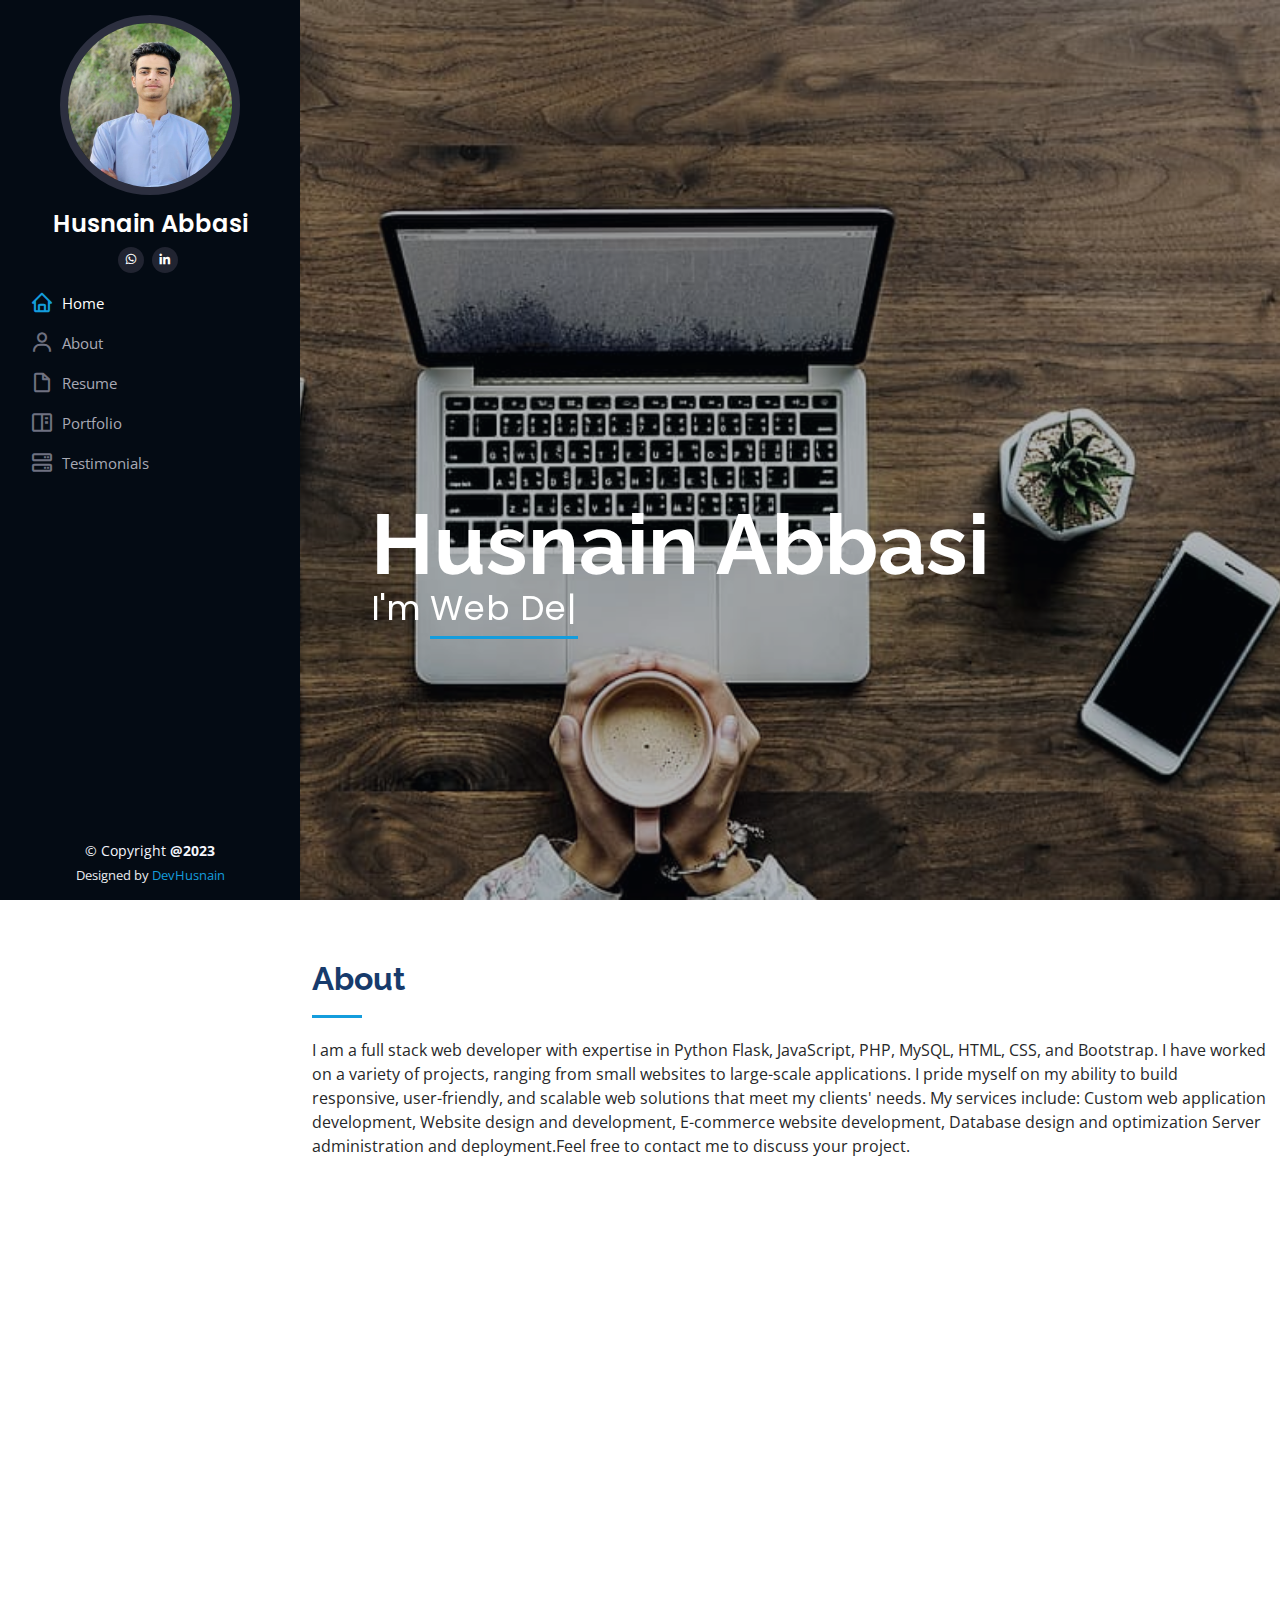
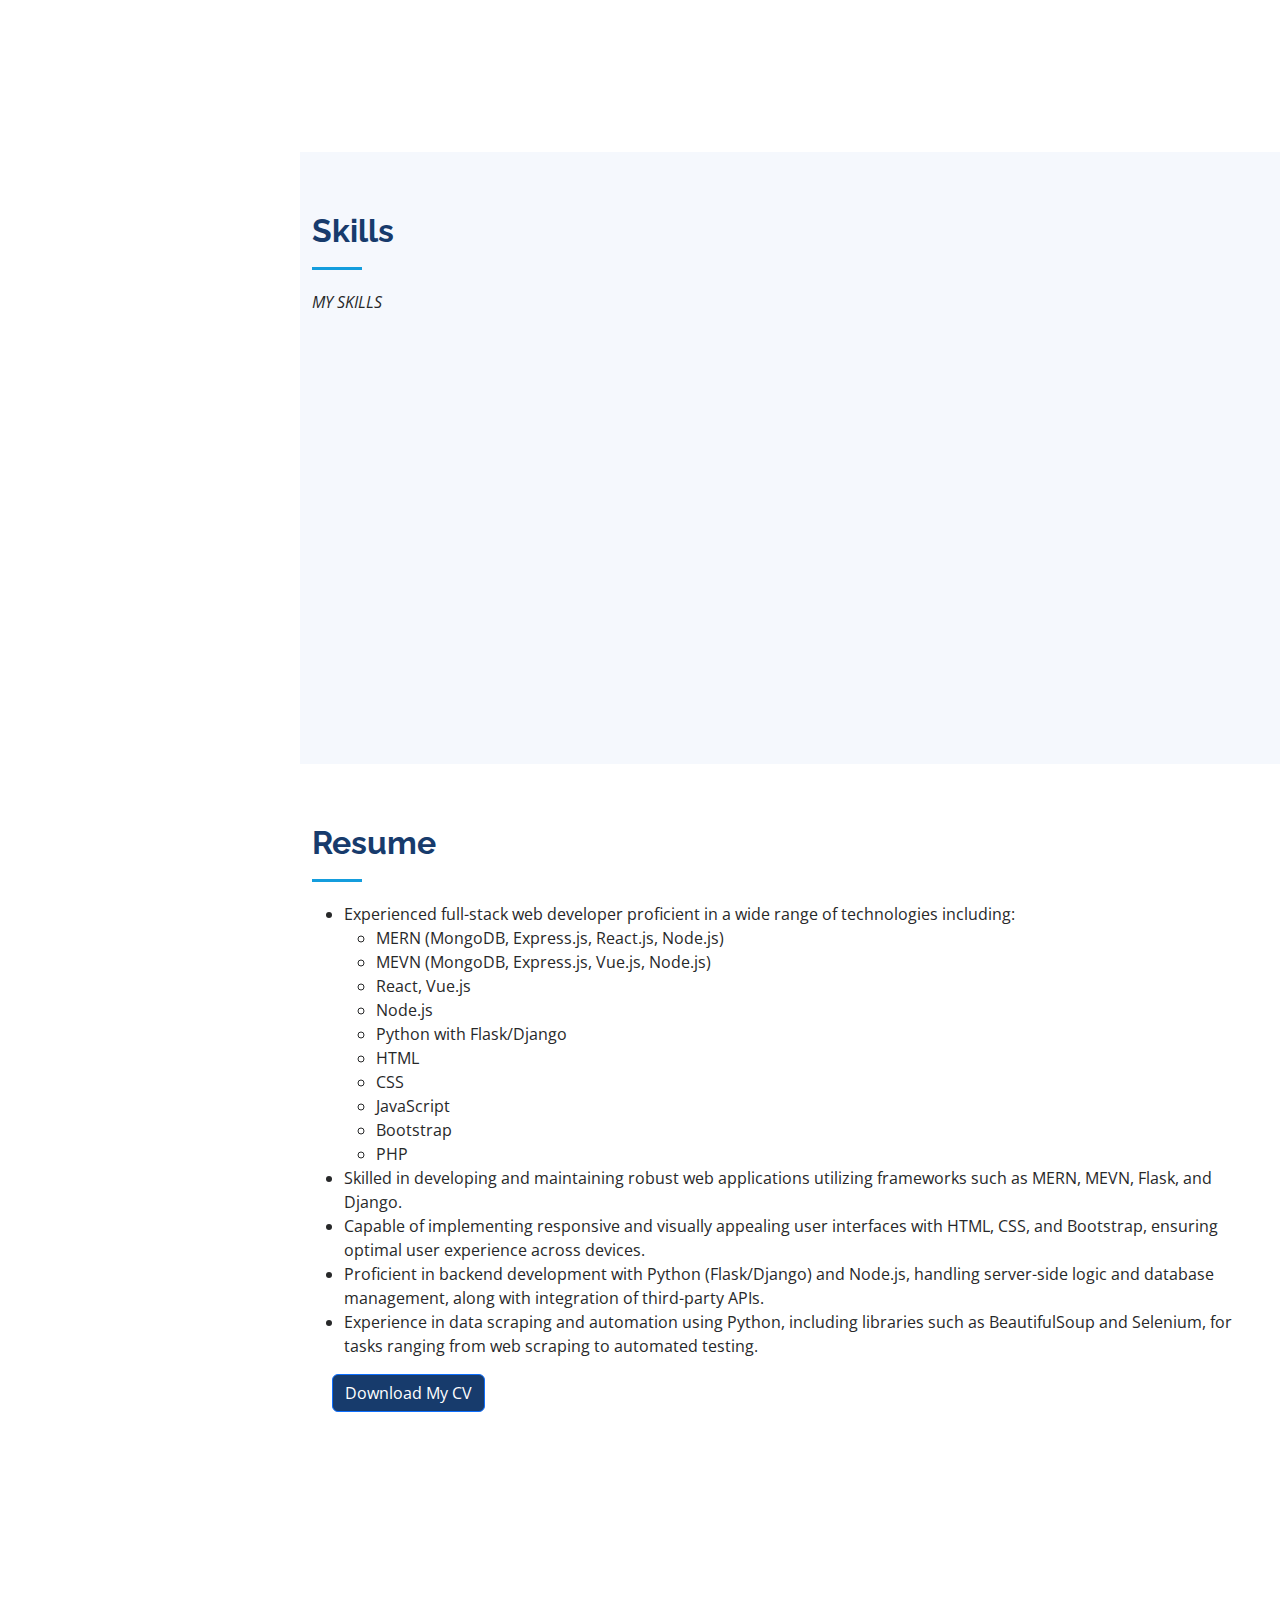
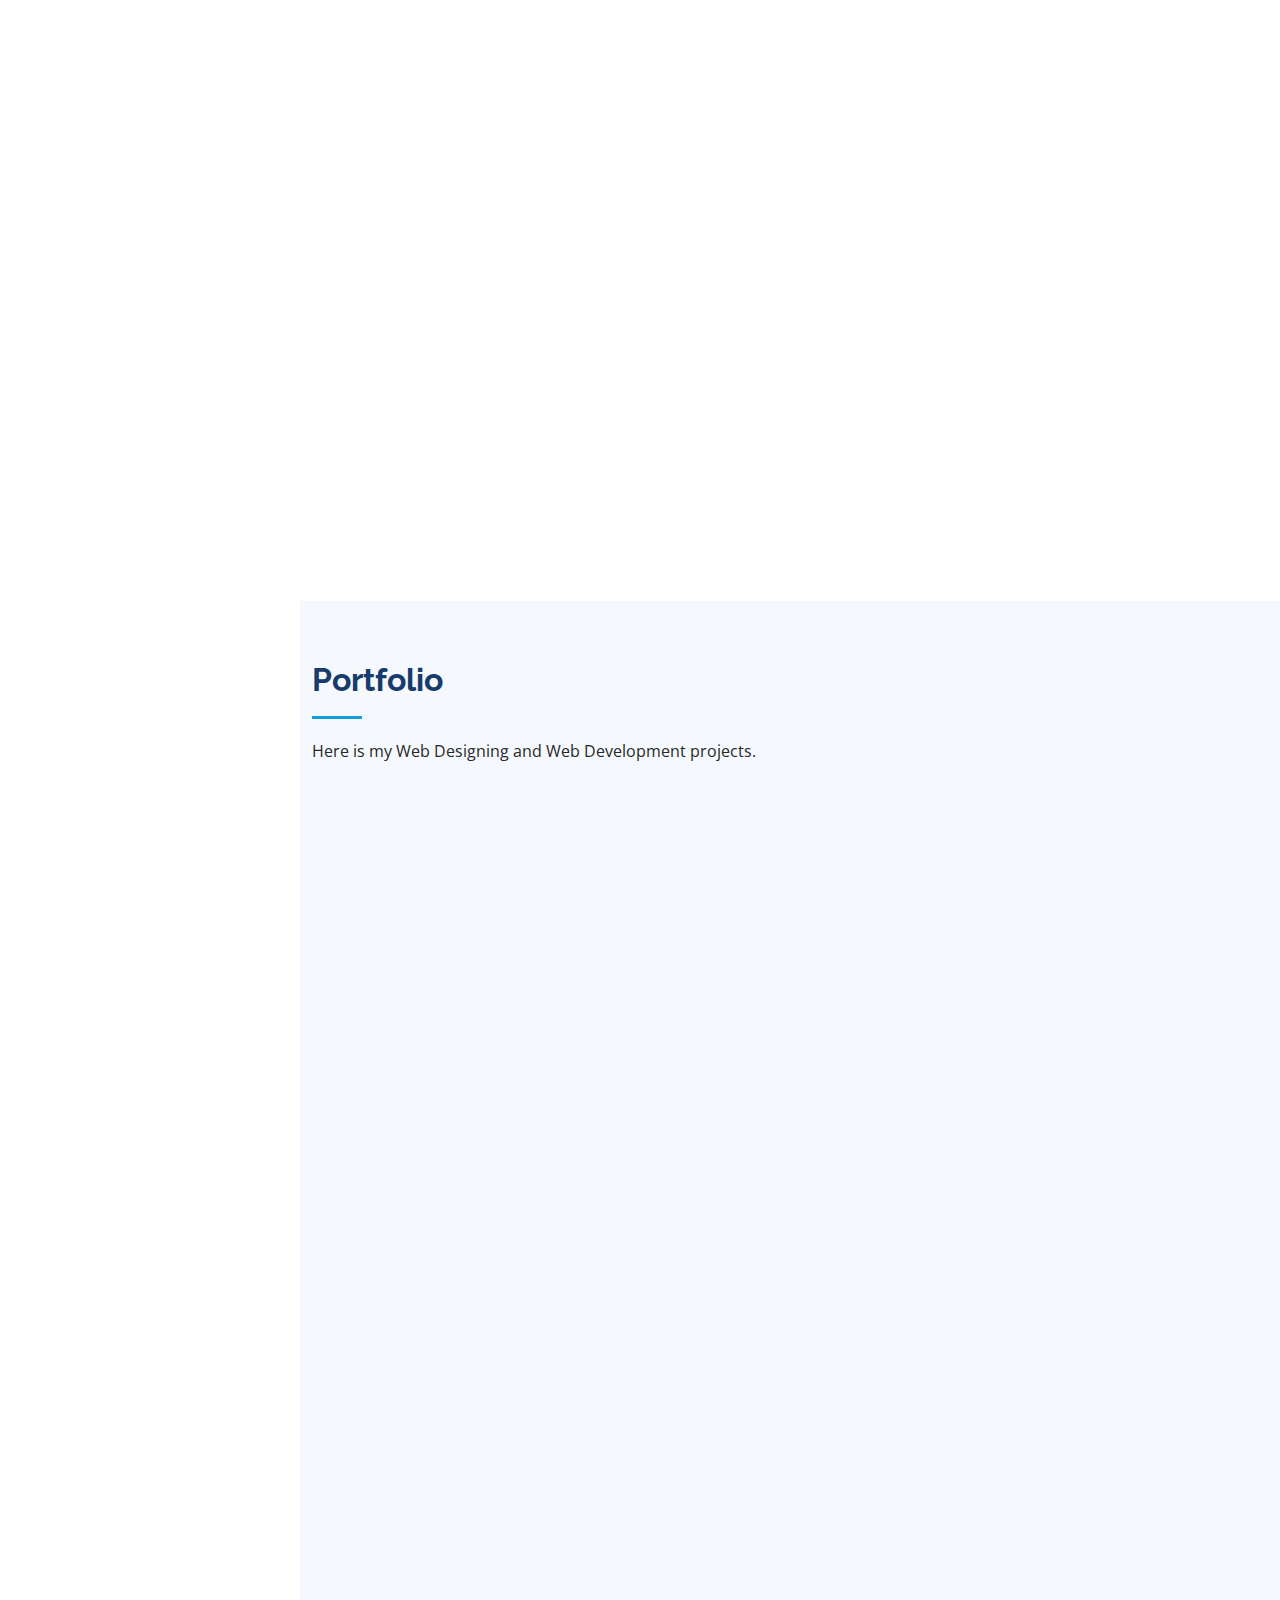
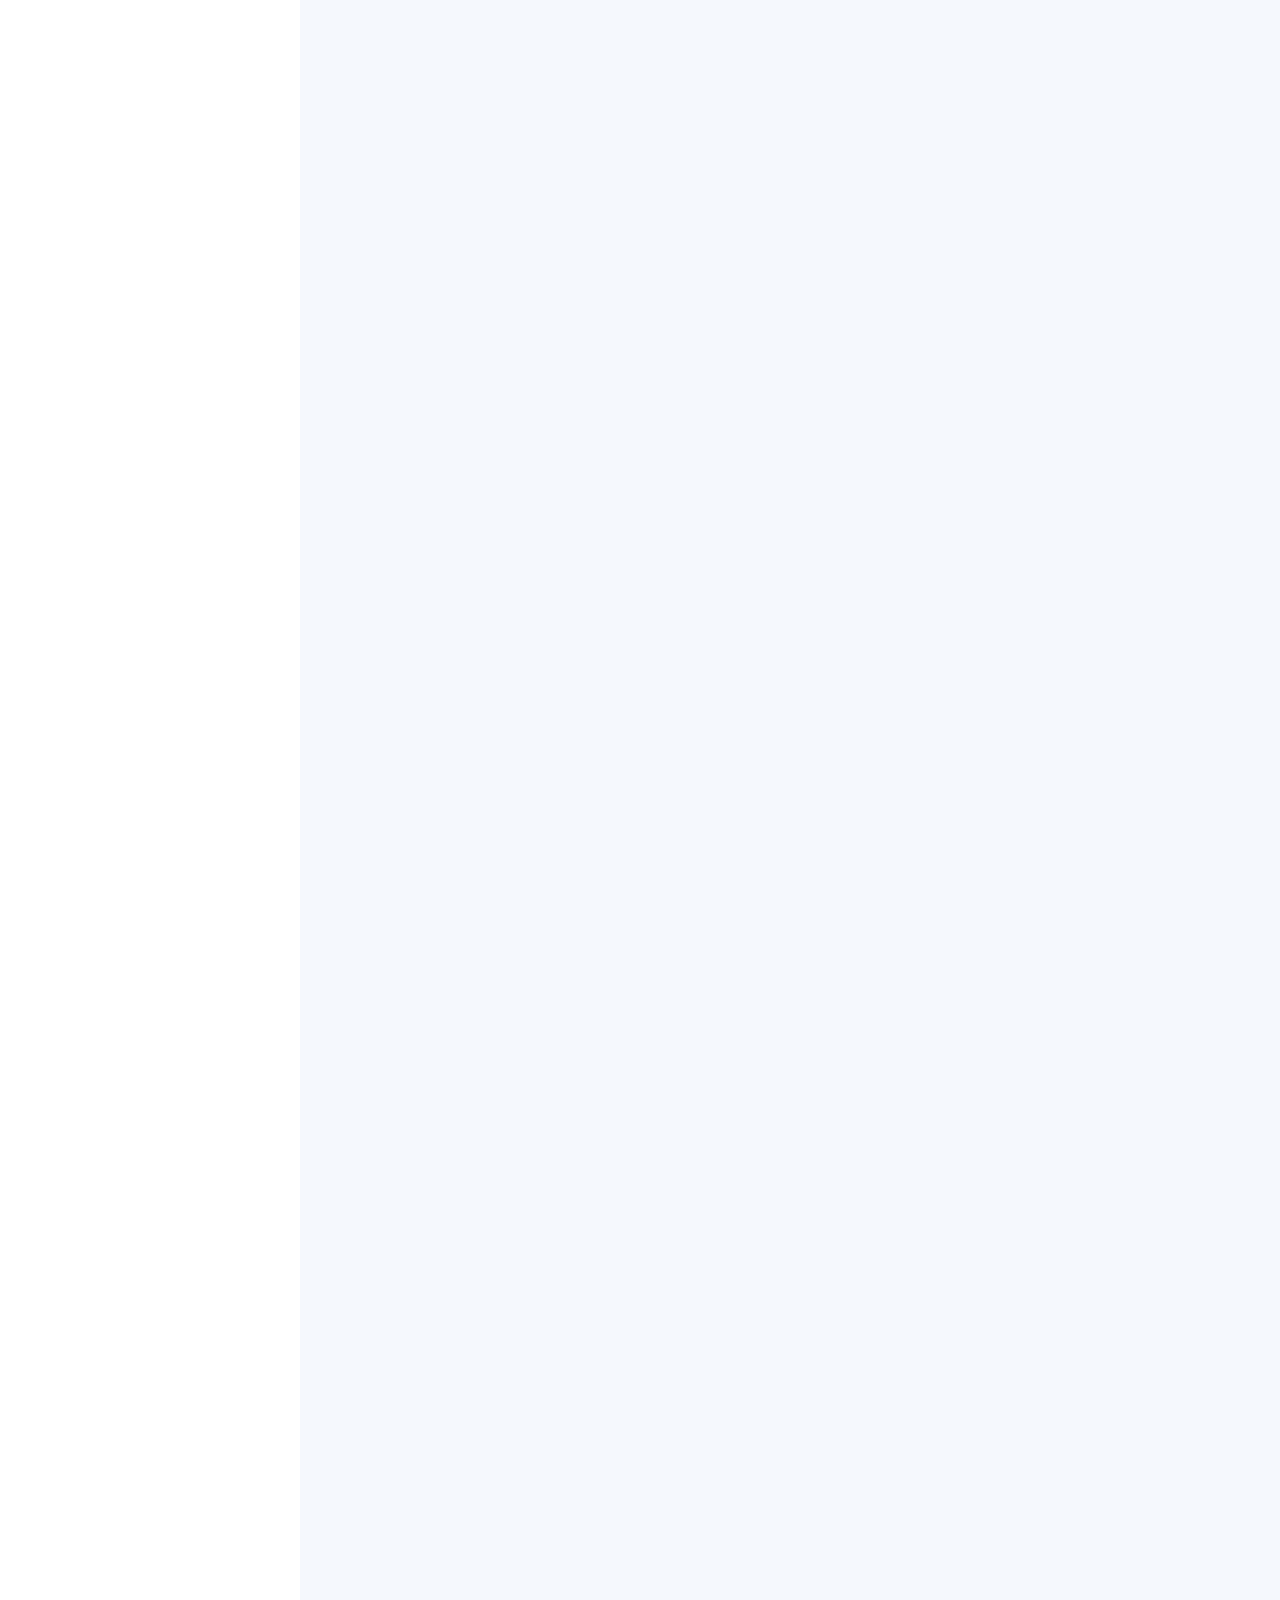
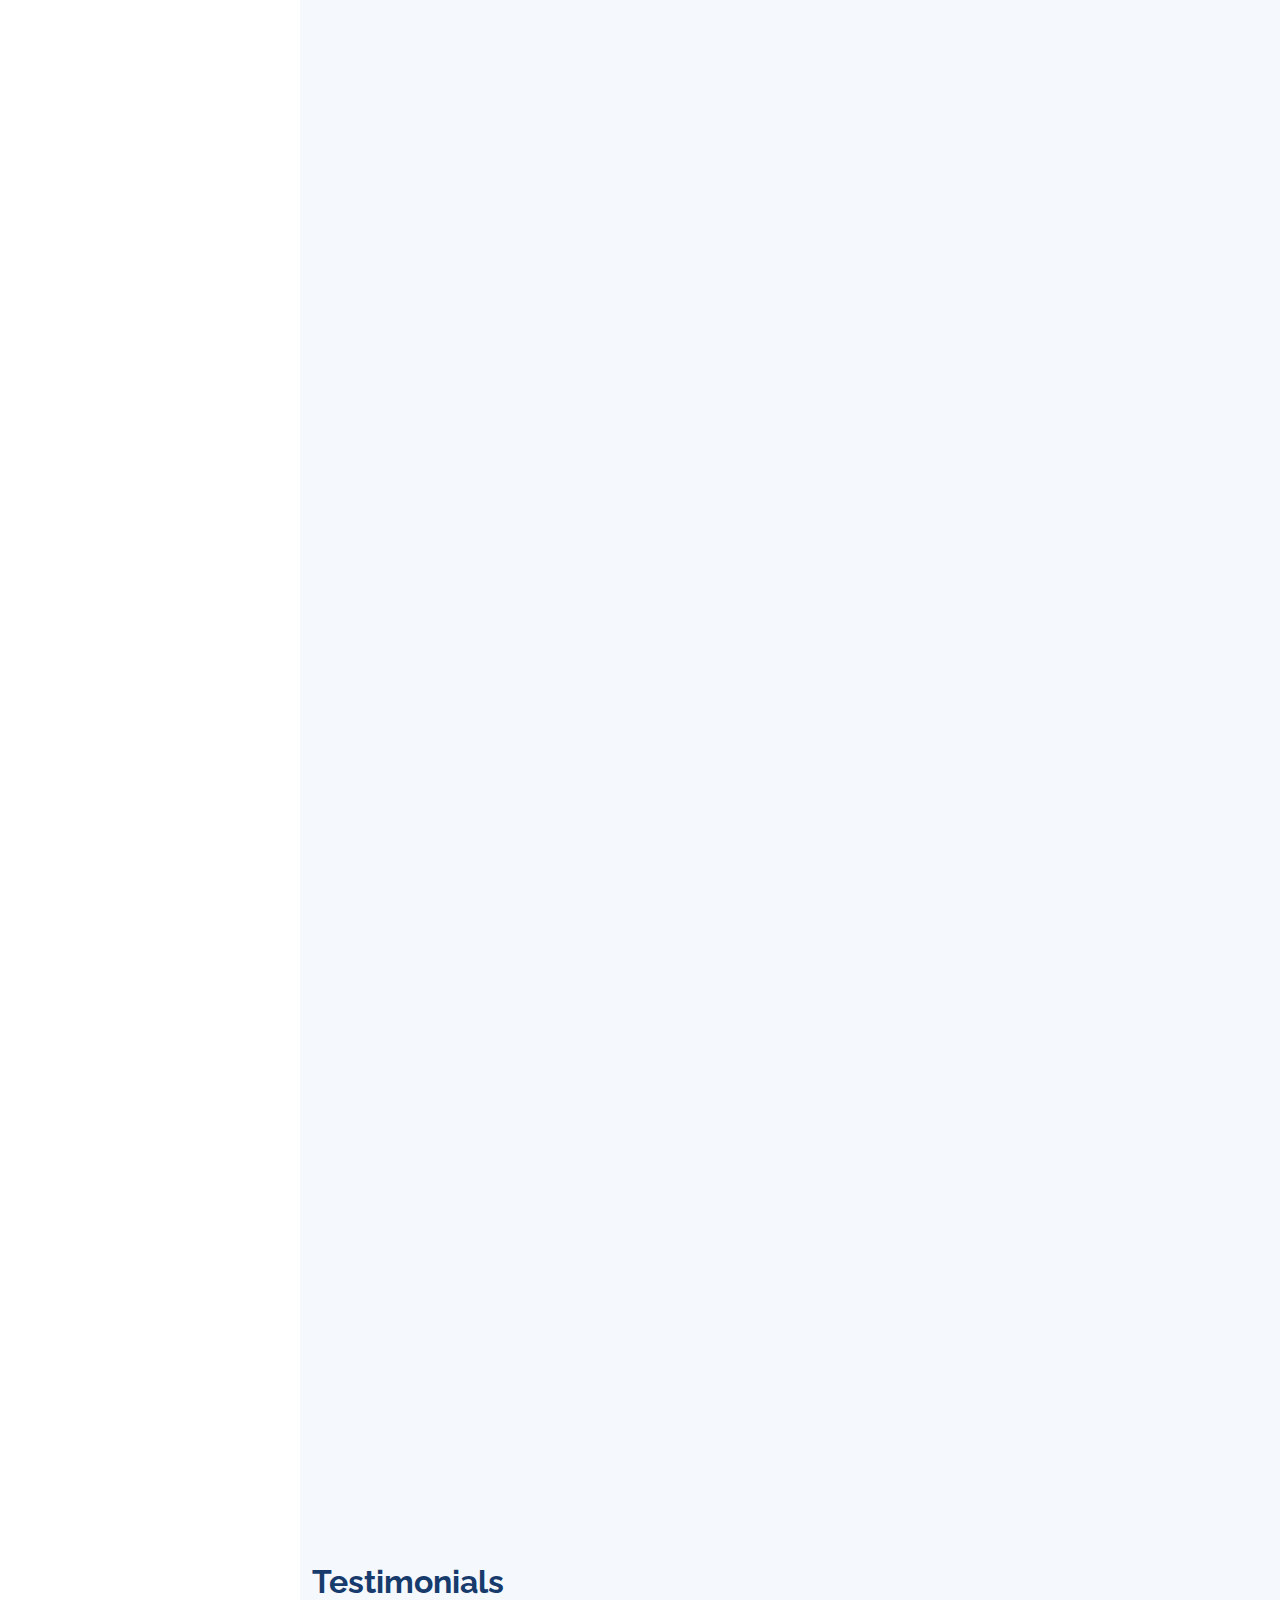
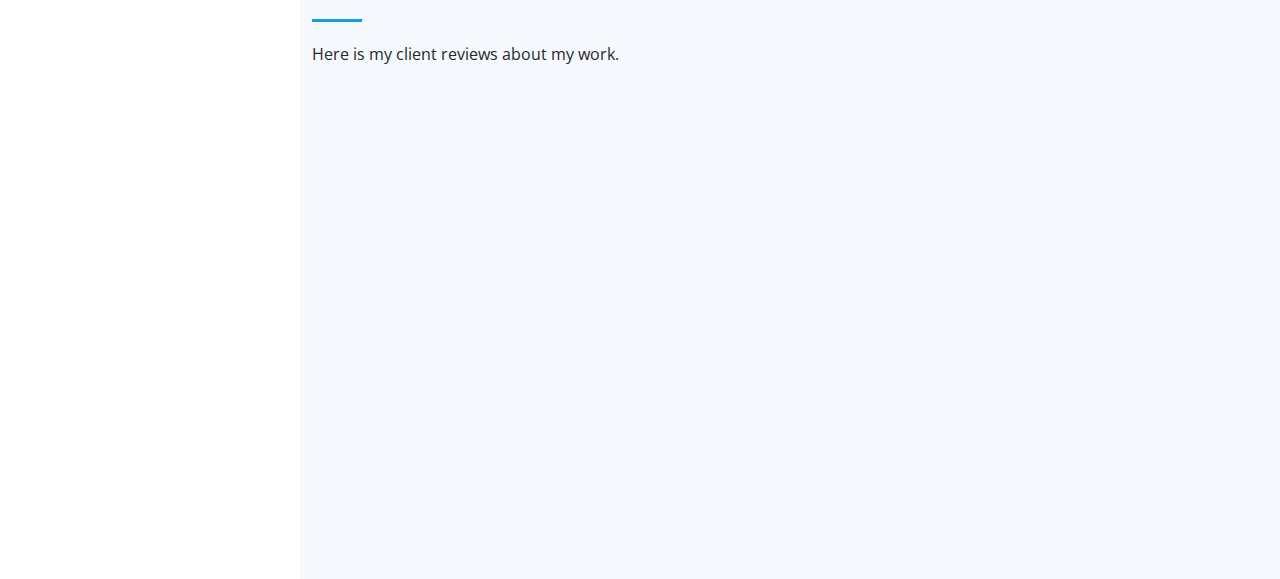
==== index.html @ 981d1603 "cv added" ====
<!DOCTYPE html>
<html lang="en">

<head>
  <meta charset="utf-8">
  <meta content="width=device-width, initial-scale=1.0" name="viewport">

  <title>Developer Husnain</title>
  <meta content="" name="description">
  <meta content="" name="keywords">

  <!-- Favicons -->
  <link href="img/download.png" rel="icon">
  <link href="img/h2.png" rel="apple-touch-icon">

  <!-- Google Fonts -->
  <link href="https://fonts.googleapis.com/css?family=Open+Sans:300,300i,400,400i,600,600i,700,700i|Raleway:300,300i,400,400i,500,500i,600,600i,700,700i|Poppins:300,300i,400,400i,500,500i,600,600i,700,700i" rel="stylesheet">

  <!-- Vendor CSS Files -->
  <link href="vendor/aos/aos.css" rel="stylesheet">
  <link href="vendor/bootstrap/css/bootstrap.min.css" rel="stylesheet">
  <link href="vendor/bootstrap-icons/bootstrap-icons.css" rel="stylesheet">
  <link href="vendor/boxicons/css/boxicons.min.css" rel="stylesheet">
  <link href="vendor/glightbox/css/glightbox.min.css" rel="stylesheet">
  <link href="vendor/swiper/swiper-bundle.min.css" rel="stylesheet">

  <!-- Template Main CSS File -->
  <link href="css/style.css" rel="stylesheet">

  <!-- =======================================================
  * Template Name: iPortfolio
  * Updated: Mar 10 2023 with Bootstrap v5.2.3
  * Template URL: https://bootstrapmade.com/iportfolio-bootstrap-portfolio-websites-template/
  * Author: BootstrapMade.com
  * License: https://bootstrapmade.com/license/
  ======================================================== -->
</head>

<body>

  <!-- ======= Mobile nav toggle button ======= -->
  <i class="bi bi-list mobile-nav-toggle d-xl-none"></i>

  <!-- ======= Header ======= -->
  <header id="header">
    <div class="d-flex flex-column">

      <div class="profile">
        <img src="img/husnain.jpg" alt="" class="img-fluid rounded-circle" style="width: 180px;height: 180px;">
        <h1 class="text-light"><a href="index.html">Husnain Abbasi</a></h1>
        <div class="social-links mt-2 text-center">
          <a href="https://wa.me/923190525969" target="_blank" class="whatsapp">
            <i class="bx bxl-whatsapp"></i>
          </a>
          
          <!-- <a href="https://web.facebook.com/husnain.abbasi.10420" class="facebook"><img src="img/fiverr.png" alt="" style="width: 20px;"></a> -->
          <!-- <a href="https://www.instagram.com/husnain.abbasi.10420/" class="instagram"><i class="bx bxl-instagram"></i></a> -->
          <a href="https://www.linkedin.com/in/husnain-abbasi-251414250/" class="linkedin"><i class="bx bxl-linkedin"></i></a>
        </div>
      </div>

      <nav id="navbar" class="nav-menu navbar">
        <ul>
          <li><a href="#hero" class="nav-link scrollto active"><i class="bx bx-home"></i> <span>Home</span></a></li>
          <li><a href="#about" class="nav-link scrollto"><i class="bx bx-user"></i> <span>About</span></a></li>
          <li><a href="#resume" class="nav-link scrollto"><i class="bx bx-file-blank"></i> <span>Resume</span></a></li>
          <li><a href="#portfolio" class="nav-link scrollto"><i class="bx bx-book-content"></i> <span>Portfolio</span></a></li>
          <li><a href="#testimonials" class="nav-link scrollto"><i class="bx bx-server"></i> <span>Testimonials</span></a></li>
        </ul>
      </nav><!-- .nav-menu -->
    </div>
  </header><!-- End Header -->

  <!-- ======= Hero Section ======= -->
  <section id="hero" class="d-flex flex-column justify-content-center align-items-center">
    <div class="hero-container" data-aos="fade-in">
      <h1>Husnain Abbasi</h1>
      <p>I'm <span class="typed" data-typed-items="Web Designer, Web Developer, Freelancer"></span></p>
    </div>
  </section><!-- End Hero -->

  <main id="main">

    <!-- ======= About Section ======= -->
    <section id="about" class="about">
      <div class="container">

        <div class="section-title">
          <h2>About</h2>
          <p> I am a full stack web developer with expertise in Python Flask, JavaScript, PHP, MySQL, HTML, CSS, and Bootstrap. I have worked on a variety of projects, ranging from small websites to large-scale applications. I pride myself on my ability to build responsive, user-friendly, and scalable web solutions that meet my clients' needs. My services include: Custom web application development, Website design and development, E-commerce website development, Database design and optimization Server administration and deployment.Feel free to contact me to discuss your project.</p>
        </div>

        <div class="row">
          <div class="col-lg-4" data-aos="fade-right">
            <img src="img/husnain.jpg" class="img-fluid" alt="">
          </div>
          <div class="col-lg-8 pt-4 pt-lg-0 content" data-aos="fade-left">
            <h3>Web Designer &amp; Web Developer.</h3>
            <p class="fst-italic">
              Professional Full stack Web Developer.
            </p>
            <div class="row">
              <div class="col-lg-6">
                <ul>
                  <li><i class="bi bi-chevron-right"></i> <strong>Birthday:</strong> <span>17 September 2003</span></li>
                  <li><i class="bi bi-chevron-right"></i> <strong>Fiverr:</strong> <span>@devbyhusnain</span></li>
                  <li><i class="bi bi-chevron-right"></i> <strong>Phone:</strong> <span>+92 319-0525969</span></li>
                  <li><i class="bi bi-chevron-right"></i> <strong>City:</strong> <span>Murree, Pakistan</span></li>
                </ul>
              </div>
              <div class="col-lg-6">
                <ul>
                  <li><i class="bi bi-chevron-right"></i> <strong>Age:</strong> <span>20</span></li>
                  <li><i class="bi bi-chevron-right"></i> <strong>Degree:</strong> <span>Graduation</span></li>
                  <li><i class="bi bi-chevron-right"></i> <strong>Email:</strong> <span>husnainabbasi743701@gmail.com</span></li>
                  <li><i class="bi bi-chevron-right"></i> <strong>Freelance:</strong> <span>Available</span></li>
                </ul>
              </div>
            </div>
            <p>
             <b> My services:</b><br>
           <p style="font-style: italic;"> &#8594 Custom web Application Development <br> &#8594 Website Design/Redesign and Development <br> &#8594 E-commerce Website Development <br> &#8594 Database Design and Optimization <br> &#8594 Server Administration and Deployment <br> &#8594 Debugging and Customization of Code <br> &#8594 Teaching Basics of Programming <br> &#8594 Web Scraping</p> 
            </p>
          </div>
        </div>

      </div>
    </section><!-- End About Section -->


    <!-- ======= Skills Section ======= -->
    <section id="skills" class="skills section-bg">
      <div class="container">

        <div class="section-title">
          <h2>Skills</h2>
          <p style="font-style: italic;">MY SKILLS</p>
        </div>

        <div class="row skills-content">

          <div class="col-lg-6" data-aos="fade-up">
            <div class="progress">
              <span class="skill" style="font-size: larger;">1:&nbsp;&nbsp;MERN Stack </span>
              
            </div>
            <div class="progress">
              <span class="skill" style="font-size: larger;">1:&nbsp;&nbsp;Python (flask/django) </span>
              
            </div>
            
            <div class="progress">
              <span class="skill" style="font-size: larger;">1:&nbsp;&nbsp;MEVN Stack </span>
              
            </div>
            <div class="progress">
              <span class="skill" style="font-size: larger;">1:&nbsp;&nbsp;React.js </span>
              
            </div>

            <div class="progress">
              <span class="skill" style="font-size: larger;">2:&nbsp;&nbsp;HTML CSS</span>
              
            </div>

            <div class="progress">
              <span class="skill" style="font-size: larger;">3:&nbsp;&nbsp; JAVASCRIPT(jquery)</span>
              
            </div>

          </div>

          <div class="col-lg-6" data-aos="fade-up" data-aos-delay="100">
            <div class="progress">
              <span class="skill" style="font-size: larger;">1:&nbsp;&nbsp;Node.js </span>
              
            </div>
            <div class="progress">
              <span class="skill" style="font-size: larger;">1:&nbsp;&nbsp;Vue.js </span>
              
            </div>
            
            <div class="progress">
              <span class="skill" style="font-size: larger;">4:&nbsp;&nbsp; PHP</span>
              
            </div>

            <div class="progress">
              <span class="skill" style="font-size: larger;">5:&nbsp;&nbsp; BOOTSTRAP</span>
              
            </div>

            <div class="progress">
              <span class="skill" style="font-size: larger;">6:&nbsp;&nbsp; MYSQL(DATABASE)</span>
              
            </div>
            <div class="progress">
              <span class="skill" style="font-size: larger;">6:&nbsp;&nbsp; Mongodb(DATABASE)</span>
              
            </div>

          </div>

        </div>

      </div>
    </section><!-- End Skills Section -->

    <!-- ======= Resume Section ======= -->
    <section id="resume" class="resume">
      <div class="container">

        <div class="section-title">
          <h2>Resume</h2>
          <ul>
              <li>Experienced full-stack web developer proficient in a wide range of technologies including:</li>
              <ul>
                  <li>MERN (MongoDB, Express.js, React.js, Node.js)</li>
                  <li>MEVN (MongoDB, Express.js, Vue.js, Node.js)</li>
                  <li>React, Vue.js</li>
                  <li>Node.js</li>
                  <li>Python with Flask/Django</li>
                  <li>HTML</li>
                  <li>CSS</li>
                  <li>JavaScript</li>
                  <li>Bootstrap</li>
                  <li>PHP</li>
              </ul>
              <li>Skilled in developing and maintaining robust web applications utilizing frameworks such as MERN, MEVN, Flask, and Django.</li>
              <li>Capable of implementing responsive and visually appealing user interfaces with HTML, CSS, and Bootstrap, ensuring optimal user experience across devices.</li>
              <li>Proficient in backend development with Python (Flask/Django) and Node.js, handling server-side logic and database management, along with integration of third-party APIs.</li>
              <li>Experience in data scraping and automation using Python, including libraries such as BeautifulSoup and Selenium, for tasks ranging from web scraping to automated testing.</li>
          </ul>
          <a href="Husnain Abbasi.pdf" target="_blank" class="btn-download-cv">
            <button class="btn btn-primary " style="background-color: #173b6c;margin-left:20px">Download My CV</button>
        </a>
      </div>
      

        <div class="row">
          <div class="col-lg-6" data-aos="fade-up">
            <h3 class="resume-title">Sumary</h3>
            <div class="resume-item pb-0">
              <h4>Husnain Abbasi</h4>
              <p><em>Design and Develop Fully responsive and scalable web application and custom websites..</em></p>
              <ul>
                <li>Murree pakistan</li>
                <li>+92 319-0525969</li>
                <li>husnainabbasi743701@gmail.com</li>
              </ul>
            </div>

            <h3 class="resume-title">Education</h3>
            <div class="resume-item">
              <h4>Bachelor of Science in Software Engineering</h4>
              <h5>2023 - 2027</h5>
              <p><em>Virtual University of Pakistan</em></p>
              
            </div>
            <div class="resume-item">
              <h4>INtermediate in Computer Science</h4>
              <h5>2020 - 2022</h5>
              <p><em>Punjab Group of Colleges Rawalpindi</em></p>
              
            </div>
          </div>
          <div class="col-lg-6" data-aos="fade-up" data-aos-delay="100">
            <h3 class="resume-title">Professional Experience</h3>
            <div class="resume-item">
              <h4>Professional Web Designer/Web Developer</h4>
              <h5>2023 - Present</h5>
              <p><em>Work on Fiverr, Freelancer and Upwork </em></p>
              <ul>
                <li>Experienced full-stack web developer skilled in MERN, MEVN, Python Flask/Django, PHP, HTML, CSS, and Bootstrap. </li>
                
                <li>Custom Web Application Development, Website Design and Development, E-commerce Website Development, Database Design and Optimization Server Administration and Deployment.Also do debugging and modification of code and teaching basics of Programming.</li>
                <li>Proficient in backend development with Python (Flask/Django) and Node.js, handling server-side logic and database management, along with integration of third-party APIs.</li>
                <li>Experience in data scraping and automation using Python, including libraries such as BeautifulSoup and Selenium, for tasks ranging from web scraping to automated testing.</li>
                
                <li>You can contact me on . <br><a href="https://www.fiverr.com/devbyhusnain?up_rollout=true" target="_blank">Fiverr</a>, <a href="https://www.freelancer.pk/u/Husnain8888" target="_blank">Freelancer</a> & <a href="https://www.upwork.com/freelancers/~01836e4e210c875f09" target="_blank">Upwork</a></li>
              </ul>
            </div>
           
          </div>
        </div>

      </div>
    </section><!-- End Resume Section -->

    <!-- ======= Portfolio Section ======= -->
    <section id="portfolio" class="portfolio section-bg">
      <div class="container">

        <div class="section-title">
          <h2>Portfolio</h2>
          <p>Here is my Web Designing and Web Development projects.</p>
        </div>

        

        <div class="row portfolio-container" data-aos="fade-up" data-aos-delay="100">
          <div class="col-lg-4 col-md-6 portfolio-item filter-web">
            <div class="portfolio-wrap">
              <img src="img/portfolio/NAVEED2.png" class="img-fluid" alt=""  ><hr> <br>
              <div class="portfolio-links">
                <a href="img/portfolio/NAVEED2.png" data-gallery="portfolioGallery" class="portfolio-lightbox" title="Web 3"><i class="bx bx-plus"></i></a>
                
              </div>
            </div>
          </div>
          <div class="col-lg-4 col-md-6 portfolio-item filter-web">
            <div class="portfolio-wrap">
              <img src="img/portfolio/NAVEED3.png" class="img-fluid" alt=""  ><hr> <br>
              <div class="portfolio-links">
                <a href="img/portfolio/NAVEED3.png" data-gallery="portfolioGallery" class="portfolio-lightbox" title="Web 3"><i class="bx bx-plus"></i></a>
                
              </div>
            </div>
          </div>
          <div class="col-lg-4 col-md-6 portfolio-item filter-web">
            <div class="portfolio-wrap">
              <img src="img/portfolio/NAVEED4.png" class="img-fluid" alt=""  ><hr> <br>
              <div class="portfolio-links">
                <a href="img/portfolio/NAVEED4.png" data-gallery="portfolioGallery" class="portfolio-lightbox" title="Web 3"><i class="bx bx-plus"></i></a>
                
              </div>
            </div>
          </div>
          <div class="col-lg-4 col-md-6 portfolio-item filter-app">
            <div class="portfolio-wrap">
              <img src="img/portfolio/cars.png" class="img-fluid" alt=""><hr> <br>
              <div class="portfolio-links">
                <a href="img/portfolio/cars.png" data-gallery="portfolioGallery" class="portfolio-lightbox" title="App 1"><i class="bx bx-plus"></i></a>
               </div>
            </div>
          </div>

          <div class="col-lg-4 col-md-6 portfolio-item filter-web">
            <div class="portfolio-wrap">
              <img src="img/portfolio/7.png" class="img-fluid" alt=""><hr> <br>
              <div class="portfolio-links">
                <a href="img/portfolio/7.png" data-gallery="portfolioGallery" class="portfolio-lightbox" title="Web 3"><i class="bx bx-plus"></i></a>
                
              </div>
            </div>
          </div>

          <div class="col-lg-4 col-md-6 portfolio-item filter-app">
            <div class="portfolio-wrap">
              <img src="img/portfolio/5.png" class="img-fluid" alt=""><hr> <br>
              <div class="portfolio-links">
                <a href="img/portfolio/5.png" data-gallery="portfolioGallery" class="portfolio-lightbox" title="App 2"><i class="bx bx-plus"></i></a>
                
              </div>
            </div>
          </div><hr><br>

          <div class="col-lg-4 col-md-6 portfolio-item filter-card">
            <div class="portfolio-wrap">
              <img src="img/portfolio/fb.png" class="img-fluid" alt=""><hr> <br>
              <div class="portfolio-links">
                <a href="img/portfolio/fb.png" data-gallery="portfolioGallery" class="portfolio-lightbox" title="Card 2"><i class="bx bx-plus"></i></a>
               
              </div>
            </div>
          </div>

          <div class="col-lg-4 col-md-6 portfolio-item filter-web">
            <div class="portfolio-wrap">
              <img src="img/portfolio/fb2.png" class="img-fluid" alt=""><hr> <br>
              <div class="portfolio-links">
                <a href="img/portfolio/fb2.png" data-gallery="portfolioGallery" class="portfolio-lightbox" title="Web 2"><i class="bx bx-plus"></i></a>
                
              </div>
            </div>
          </div>

          <div class="col-lg-4 col-md-6 portfolio-item filter-app">
            <div class="portfolio-wrap">
              <img src="img/portfolio/fb3.png" class="img-fluid" alt=""><hr> <br>
              <div class="portfolio-links">
                <a href="img/portfolio/fb3.png" data-gallery="portfolioGallery" class="portfolio-lightbox" title="App 3"><i class="bx bx-plus"></i></a>
                
              </div>
            </div>
          </div>

          <div class="col-lg-4 col-md-6 portfolio-item filter-card">
            <div class="portfolio-wrap">
              <img src="img/portfolio/6.png" class="img-fluid" alt=""><hr> <br>
              <div class="portfolio-links">
                <a href="img/portfolio/6.png" data-gallery="portfolioGallery" class="portfolio-lightbox" title="Card 1"><i class="bx bx-plus"></i></a>
               
              </div>
            </div>
          </div>

          <div class="col-lg-4 col-md-6 portfolio-item filter-card">
            <div class="portfolio-wrap">
              <img src="img/portfolio/9.png" class="img-fluid" alt=""><hr> <br>
              <div class="portfolio-links">
                <a href="img/portfolio/9.png"  data-gallery="portfolioGallery" class="portfolio-lightbox" title="Card 3"><i class="bx bx-plus"></i></a>
               
              </div>
            </div>
          </div>

          <div class="col-lg-4 col-md-6 portfolio-item filter-web">
            <div class="portfolio-wrap">
              <img src="img/portfolio/blog.png" class="img-fluid" alt="" ><hr> <br>
              <div class="portfolio-links">
                <a href="img/portfolio/blog.png" data-gallery="portfolioGallery" class="portfolio-lightbox" title="Web 3"><i class="bx bx-plus"></i></a>
                
              </div>
            </div>
          </div>
          <div class="col-lg-4 col-md-6 portfolio-item filter-web">
            <div class="portfolio-wrap">
              <img src="img/portfolio/p1.png" class="img-fluid" alt=""  ><hr> <br>
              <div class="portfolio-links">
                <a href="img/portfolio/p1.png" data-gallery="portfolioGallery" class="portfolio-lightbox" title="Web 3"><i class="bx bx-plus"></i></a>
                
              </div>
            </div>
          </div>
          <div class="col-lg-4 col-md-6 portfolio-item filter-web">
            <div class="portfolio-wrap">
              <img src="img/portfolio/p2.png" class="img-fluid" alt="" ><hr> <br>
              <div class="portfolio-links">
                <a href="img/portfolio/p2.png" data-gallery="portfolioGallery" class="portfolio-lightbox" title="Web 3"><i class="bx bx-plus"></i></a>
                
              </div>
            </div>
          </div>
          <div class="col-lg-4 col-md-6 portfolio-item filter-web">
            <div class="portfolio-wrap">
              <img src="img/portfolio/p3.png" class="img-fluid" alt=""  ><hr> <br>
              <div class="portfolio-links">
                <a href="img/portfolio/p3.png" data-gallery="portfolioGallery" class="portfolio-lightbox" title="Web 3"><i class="bx bx-plus"></i></a>
                
              </div>
            </div>
          </div>
          <div class="col-lg-4 col-md-6 portfolio-item filter-web">
            <div class="portfolio-wrap">
              <img src="img/portfolio/p7.png" class="img-fluid" alt=""  ><hr> <br>
              <div class="portfolio-links">
                <a href="img/portfolio/p1.png" data-gallery="portfolioGallery" class="portfolio-lightbox" title="Web 3"><i class="bx bx-plus"></i></a>
                
              </div>
            </div>
          </div>
          <div class="col-lg-4 col-md-6 portfolio-item filter-web">
            <div class="portfolio-wrap">
              <img src="img/portfolio/p8.png" class="img-fluid" alt="" ><hr> <br>
              <div class="portfolio-links">
                <a href="img/portfolio/p2.png" data-gallery="portfolioGallery" class="portfolio-lightbox" title="Web 3"><i class="bx bx-plus"></i></a>
                
              </div>
            </div>
          </div>
          <div class="col-lg-4 col-md-6 portfolio-item filter-web">
            <div class="portfolio-wrap">
              <img src="img/portfolio/p9.png" class="img-fluid" alt=""  ><hr> <br>
              <div class="portfolio-links">
                <a href="img/portfolio/p3.png" data-gallery="portfolioGallery" class="portfolio-lightbox" title="Web 3"><i class="bx bx-plus"></i></a>
                
              </div>
            </div>
          </div>
          <div class="col-lg-4 col-md-6 portfolio-item filter-web">
            <div class="portfolio-wrap">
              <img src="img/portfolio/MAJIDP1.png" class="img-fluid" alt=""  ><hr> <br>
              <div class="portfolio-links">
                <a href="img/portfolio/MAJIDP1.png" data-gallery="portfolioGallery" class="portfolio-lightbox" title="Web 3"><i class="bx bx-plus"></i></a>
                
              </div>
            </div>
          </div>
          <div class="col-lg-4 col-md-6 portfolio-item filter-web">
            <div class="portfolio-wrap">
              <img src="img/portfolio/MAJIDP2.png" class="img-fluid" alt=""  ><hr> <br>
              <div class="portfolio-links">
                <a href="img/portfolio/MAJIDP2.png" data-gallery="portfolioGallery" class="portfolio-lightbox" title="Web 3"><i class="bx bx-plus"></i></a>
                
              </div>
            </div>
          </div>
          <div class="col-lg-4 col-md-6 portfolio-item filter-web">
            <div class="portfolio-wrap">
              <img src="img/portfolio/NAVEED1.png" class="img-fluid" alt=""  ><hr> <br>
              <div class="portfolio-links">
                <a href="img/portfolio/NAVEED1.png" data-gallery="portfolioGallery" class="portfolio-lightbox" title="Web 3"><i class="bx bx-plus"></i></a>
                
              </div>
            </div>
          </div>
         
          <div class="col-lg-4 col-md-6 portfolio-item filter-web">
            <div class="portfolio-wrap">
              <img src="img/portfolio/qwasar2.png" class="img-fluid" alt=""  ><hr> <br>
              <div class="portfolio-links">
                <a href="img/portfolio/qwasar2.png" data-gallery="portfolioGallery" class="portfolio-lightbox" title="Web 3"><i class="bx bx-plus"></i></a>
                
              </div>
            </div>
          </div>
          <div class="col-lg-4 col-md-6 portfolio-item filter-web">
            <div class="portfolio-wrap">
              <img src="img/portfolio/awasar1.png" class="img-fluid" alt=""  ><hr> <br>
              <div class="portfolio-links">
                <a href="img/portfolio/awasar1.png" data-gallery="portfolioGallery" class="portfolio-lightbox" title="Web 3"><i class="bx bx-plus"></i></a>
                
              </div>
            </div>
          </div>
          <div class="col-lg-4 col-md-6 portfolio-item filter-web">
            <div class="portfolio-wrap">
              <img src="img/portfolio/awasar3.png" class="img-fluid" alt=""  ><hr> <br>
              <div class="portfolio-links">
                <a href="img/portfolio/awasar3.png" data-gallery="portfolioGallery" class="portfolio-lightbox" title="Web 3"><i class="bx bx-plus"></i></a>
                
              </div>
            </div>
          </div>
          
          <div class="col-lg-4 col-md-6 portfolio-item filter-web">
            <div class="portfolio-wrap">
              <img src="img/portfolio/s1.png" class="img-fluid" alt=""  ><hr> <br>
              <div class="portfolio-links">
                <a href="img/portfolio/s1.png" data-gallery="portfolioGallery" class="portfolio-lightbox" title="Web 3"><i class="bx bx-plus"></i></a>
                
              </div>
            </div>
          </div>
          <div class="col-lg-4 col-md-6 portfolio-item filter-web">
            <div class="portfolio-wrap">
              <img src="img/portfolio/s3.png" class="img-fluid" alt=""  ><hr> <br>
              <div class="portfolio-links">
                <a href="img/portfolio/s3.png" data-gallery="portfolioGallery" class="portfolio-lightbox" title="Web 3"><i class="bx bx-plus"></i></a>
                
              </div>
            </div>
          </div>
          <div class="col-lg-4 col-md-6 portfolio-item filter-web">
            <div class="portfolio-wrap">
              <img src="img/portfolio/s7.png" class="img-fluid" alt=""  ><hr> <br>
              <div class="portfolio-links">
                <a href="img/portfolio/s7.png" data-gallery="portfolioGallery" class="portfolio-lightbox" title="Web 3"><i class="bx bx-plus"></i></a>
                
              </div>
            </div>
          </div>
          <div class="col-lg-4 col-md-6 portfolio-item filter-web">
            <div class="portfolio-wrap">
              <img src="img/portfolio/ecatalog1.png" class="img-fluid" alt=""  ><hr> <br>
              <div class="portfolio-links">
                <a href="img/portfolio/ecatalog1.png" data-gallery="portfolioGallery" class="portfolio-lightbox" title="Web 3"><i class="bx bx-plus"></i></a>
                
              </div>
            </div>
          </div>
          <div class="col-lg-4 col-md-6 portfolio-item filter-web">
            <div class="portfolio-wrap">
              <img src="img/portfolio/ecatalog2.png" class="img-fluid" alt=""  ><hr> <br>
              <div class="portfolio-links">
                <a href="img/portfolio/ecatalog2.png" data-gallery="portfolioGallery" class="portfolio-lightbox" title="Web 3"><i class="bx bx-plus"></i></a>
                
              </div>
            </div>
          </div>
          <div class="col-lg-4 col-md-6 portfolio-item filter-web">
            <div class="portfolio-wrap">
              <img src="img/portfolio/aplus1.png" class="img-fluid" alt=""  ><hr> <br>
              <div class="portfolio-links">
                <a href="img/portfolio/aplus1.png" data-gallery="portfolioGallery" class="portfolio-lightbox" title="Web 3"><i class="bx bx-plus"></i></a>
                
              </div>
            </div>
          </div>
          <div class="col-lg-4 col-md-6 portfolio-item filter-web">
            <div class="portfolio-wrap">
              <img src="img/portfolio/aplus2.png" class="img-fluid" alt=""  ><hr> <br>
              <div class="portfolio-links">
                <a href="img/portfolio/aplus2.png" data-gallery="portfolioGallery" class="portfolio-lightbox" title="Web 3"><i class="bx bx-plus"></i></a>
                
              </div>
            </div>
          </div>
          <div class="col-lg-4 col-md-6 portfolio-item filter-web">
            <div class="portfolio-wrap">
              <img src="img/portfolio/aplus3.png" class="img-fluid" alt=""  ><hr> <br>
              <div class="portfolio-links">
                <a href="img/portfolio/aplus3.png" data-gallery="portfolioGallery" class="portfolio-lightbox" title="Web 3"><i class="bx bx-plus"></i></a>
                
              </div>
            </div>
          </div>
          <div class="col-lg-4 col-md-6 portfolio-item filter-web">
            <div class="portfolio-wrap">
              <img src="img/portfolio/aplus4.png" class="img-fluid" alt=""  ><hr> <br>
              <div class="portfolio-links">
                <a href="img/portfolio/aplus4.png" data-gallery="portfolioGallery" class="portfolio-lightbox" title="Web 3"><i class="bx bx-plus"></i></a>
                
              </div>
            </div>
          </div>
          
        </div>

      </div>
    </section><!-- End Portfolio Section -->

   

    <!-- ======= Testimonials Section ======= -->
    <section id="testimonials" class="testimonials section-bg">
      <div class="container">

        <div class="section-title">
          <h2>Testimonials</h2>
          <p>Here is my client reviews about my work.</p>
        </div>

        <div class="testimonials-slider swiper" data-aos="fade-up" data-aos-delay="100">
          <div class="swiper-wrapper">

            <div class="swiper-slide">
              <div class="testimonial-item" data-aos="fade-up">
                <p>
                  <i class="bx bxs-quote-alt-left quote-icon-left"></i>
                  I asked Husnain to build a portfolio website for me that I can use to showcase my work. He did I excellently. I highly recommend him
                  <i class="bx bxs-quote-alt-right quote-icon-right"></i>
                </p>
                <img src="img/testimonials/ms.png" class="testimonial-img" alt="">
                <h3>Majid Shah</h3>
                <h4>Digital Marketer</h4>
              </div>
            </div><!-- End testimonial item -->

            <div class="swiper-slide">
              <div class="testimonial-item" data-aos="fade-up" data-aos-delay="100">
                <p>
                  <i class="bx bxs-quote-alt-left quote-icon-left"></i>
                  Professional work. Thanks for your help. Highly recommended in future.
                  <i class="bx bxs-quote-alt-right quote-icon-right"></i>
                </p>
                <img src="img/testimonials/profile_logo_52023889.jpg" class="testimonial-img" alt="">
                <h3>M NAVEED</h3>
                <h4>Freelancer Client</h4>
              </div>
            </div><!-- End testimonial item -->
           
            <div class="swiper-slide">
              <div class="testimonial-item" data-aos="fade-up" data-aos-delay="100">
                <p>
                  <i class="bx bxs-quote-alt-left quote-icon-left"></i>
                  Husnain was amazing. He is a talented programmer and thoughtful technical lead for a project.
                  <i class="bx bxs-quote-alt-right quote-icon-right"></i>
                </p>
                <img src="img/testimonials/david.png" class="testimonial-img" alt="">
                <h3>David</h3>
                <h4>Fiverr Client</h4>
              </div>
            </div><!-- End testimonial item -->
            <div class="swiper-slide">
              <div class="testimonial-item" data-aos="fade-up" data-aos-delay="100">
                <p>
                  <i class="bx bxs-quote-alt-left quote-icon-left"></i>
                  Really top notch. He knows a lot of programming and is very well trained.

                  <i class="bx bxs-quote-alt-right quote-icon-right"></i>
                </p>
                <img src="img/testimonials/adam.png" class="testimonial-img" alt="">
                <h3>Adam</h3>
                <h4>Fiverr Client</h4>
              </div>
            </div><!-- End testimonial item -->

            <div class="swiper-slide">
              <div class="testimonial-item" data-aos="fade-up" data-aos-delay="100">
                <p>
                  <i class="bx bxs-quote-alt-left quote-icon-left"></i>
                  Thank Husnain for your great work

                  <i class="bx bxs-quote-alt-right quote-icon-right"></i>
                </p>
                <img src="img/testimonials/jian.png" class="testimonial-img" alt="">
                <h3>Jian Ming</h3>
                <h4>Freelancer Client</h4>
              </div>
            </div><!-- End testimonial item -->

            <div class="swiper-slide">
              <div class="testimonial-item" data-aos="fade-up" data-aos-delay="100">
                <p>
                  <i class="bx bxs-quote-alt-left quote-icon-left"></i>
                  I am extremely impressed with the freelancer's performance. They delivered exceptional work in record time, demonstrating both speed and high-quality output. 
                  <i class="bx bxs-quote-alt-right quote-icon-right"></i>
                </p>
                <img src="img/testimonials/person.png" class="testimonial-img" alt="">
                <h3>Hamdan</h3>
                <h4>Freelancer Client</h4>
              </div>
            </div><!-- End testimonial item -->

            <div class="swiper-slide">
              <div class="testimonial-item" data-aos="fade-up" data-aos-delay="100">
                <p>
                  <i class="bx bxs-quote-alt-left quote-icon-left"></i>
                  Very helpfull and explain me all things he do . Very fast and solve all of my issues!! Recommended!
                  <i class="bx bxs-quote-alt-right quote-icon-right"></i>
                </p>
                <img src="img/testimonials/silvia.png" class="testimonial-img" alt="">
                <h3>Silvia</h3>
                <h4>Freelancer Client</h4>
              </div>
            </div><!-- End testimonial item -->

            <div class="swiper-slide">
              <div class="testimonial-item" data-aos="fade-up" data-aos-delay="100">
                <p>
                  <i class="bx bxs-quote-alt-left quote-icon-left"></i>
                  he delivered the project on time, very helpful as we had a few issues with the page in IIS, but he fixed it and we will use him again for future projects.
                  <i class="bx bxs-quote-alt-right quote-icon-right"></i>
                </p>
                <img src="img/testimonials/person.png" class="testimonial-img" alt="">
                <h3>Ryan</h3>
                <h4>Freelancer Client</h4>
              </div>
            </div><!-- End testimonial item -->
           
           
            
           

            

          </div>
          <div class="swiper-pagination"></div>
        </div>

      </div>
    </section><!-- End Testimonials Section -->

   

  </main><!-- End #main -->

  <!-- ======= Footer ======= -->
  <footer id="footer">
    <div class="container">
      <div class="copyright">
        &copy; Copyright <strong><span>@2023</span></strong>
      </div>
      <div class="credits">
        <!-- All the links in the footer should remain intact. -->
        <!-- You can delete the links only if you purchased the pro version. -->
        <!-- Licensing information: https://bootstrapmade.com/license/ -->
        <!-- Purchase the pro version with working PHP/AJAX contact form: https://bootstrapmade.com/iportfolio-bootstrap-portfolio-websites-template/ -->
        Designed by <a href="https://github.com/Coderhusnain">DevHusnain</a>
      </div>
    </div>
  </footer><!-- End  Footer -->

  <a href="#" class="back-to-top d-flex align-items-center justify-content-center"><i class="bi bi-arrow-up-short"></i></a>

  <!-- Vendor JS Files -->
  <script src="vendor/purecounter/purecounter_vanilla.js"></script>
  <script src="vendor/aos/aos.js"></script>
  <script src="vendor/bootstrap/js/bootstrap.bundle.min.js"></script>
  <script src="vendor/glightbox/js/glightbox.min.js"></script>
  <script src="vendor/isotope-layout/isotope.pkgd.min.js"></script>
  <script src="vendor/swiper/swiper-bundle.min.js"></script>
  <script src="vendor/typed.js/typed.min.js"></script>
  <script src="vendor/waypoints/noframework.waypoints.js"></script>
  <script src="vendor/php-email-form/validate.js"></script>

  <!-- Template Main JS File -->
  <script src="js/main.js"></script>

</body>

</html>
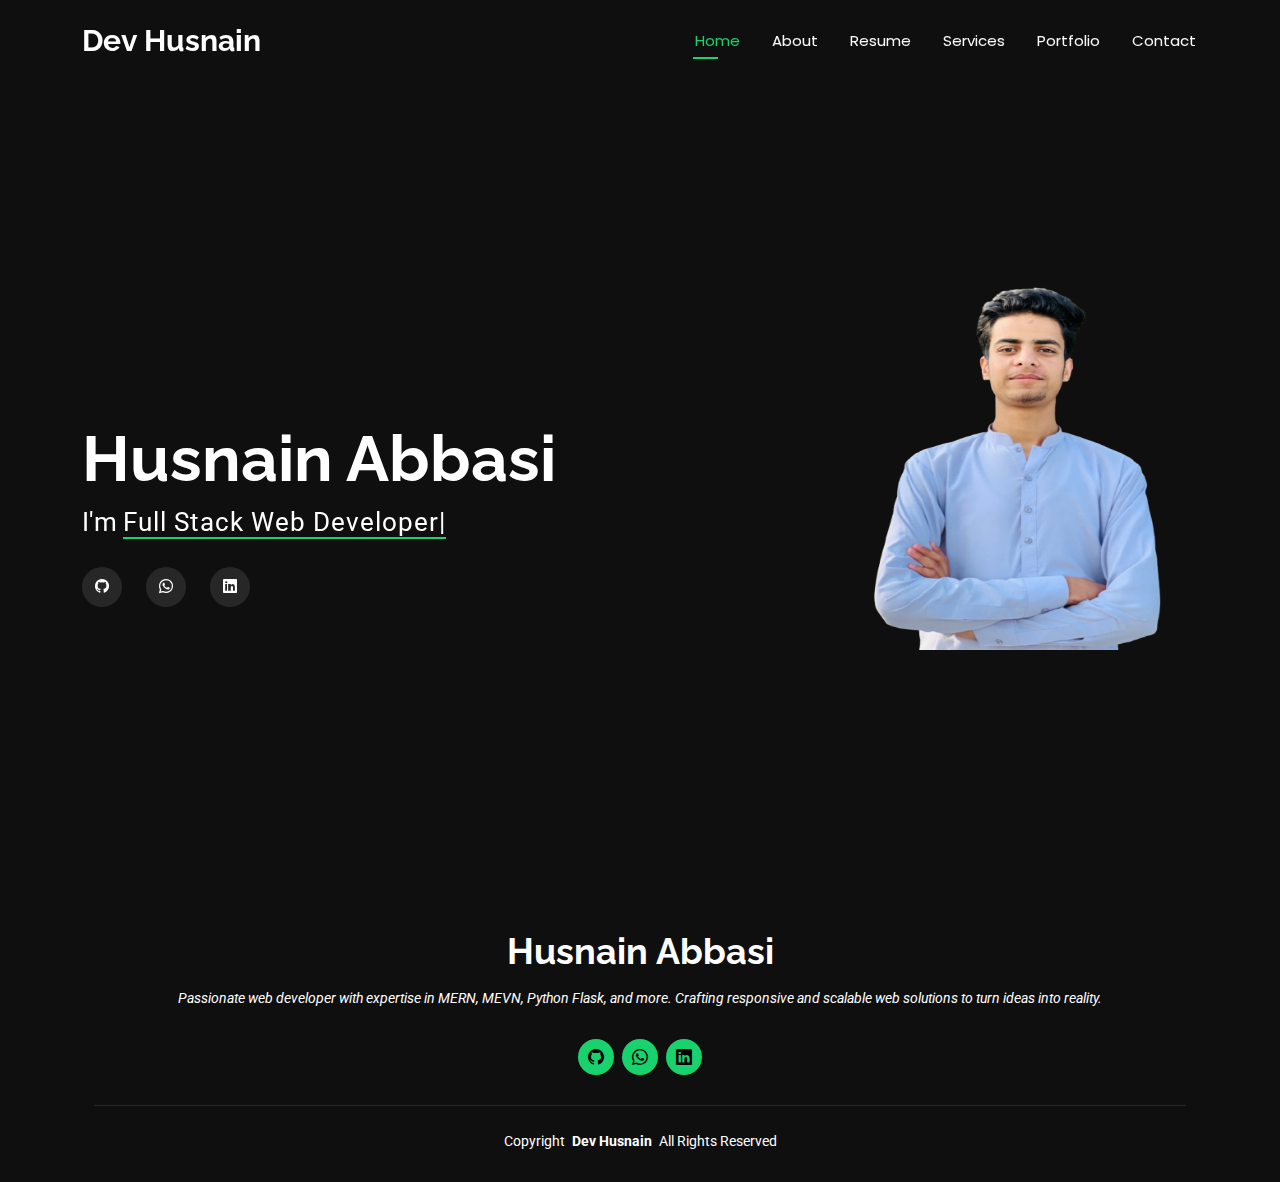
==== commit f1a8fc75: "site updated" ====
--- a/index.html
+++ b/index.html
@@ -1,784 +1,158 @@
-<!DOCTYPE html>
-<html lang="en">
-
-<head>
-  <meta charset="utf-8">
-  <meta content="width=device-width, initial-scale=1.0" name="viewport">
-
-  <title>Developer Husnain</title>
-  <meta content="" name="description">
-  <meta content="" name="keywords">
-
-  <!-- Favicons -->
-  <link href="img/download.png" rel="icon">
-  <link href="img/h2.png" rel="apple-touch-icon">
-
-  <!-- Google Fonts -->
-  <link href="https://fonts.googleapis.com/css?family=Open+Sans:300,300i,400,400i,600,600i,700,700i|Raleway:300,300i,400,400i,500,500i,600,600i,700,700i|Poppins:300,300i,400,400i,500,500i,600,600i,700,700i" rel="stylesheet">
-
-  <!-- Vendor CSS Files -->
-  <link href="vendor/aos/aos.css" rel="stylesheet">
-  <link href="vendor/bootstrap/css/bootstrap.min.css" rel="stylesheet">
-  <link href="vendor/bootstrap-icons/bootstrap-icons.css" rel="stylesheet">
-  <link href="vendor/boxicons/css/boxicons.min.css" rel="stylesheet">
-  <link href="vendor/glightbox/css/glightbox.min.css" rel="stylesheet">
-  <link href="vendor/swiper/swiper-bundle.min.css" rel="stylesheet">
-
-  <!-- Template Main CSS File -->
-  <link href="css/style.css" rel="stylesheet">
-
-  <!-- =======================================================
-  * Template Name: iPortfolio
-  * Updated: Mar 10 2023 with Bootstrap v5.2.3
-  * Template URL: https://bootstrapmade.com/iportfolio-bootstrap-portfolio-websites-template/
-  * Author: BootstrapMade.com
-  * License: https://bootstrapmade.com/license/
-  ======================================================== -->
-</head>
-
-<body>
-
-  <!-- ======= Mobile nav toggle button ======= -->
-  <i class="bi bi-list mobile-nav-toggle d-xl-none"></i>
-
-  <!-- ======= Header ======= -->
-  <header id="header">
-    <div class="d-flex flex-column">
-
-      <div class="profile">
-        <img src="img/husnain.jpg" alt="" class="img-fluid rounded-circle" style="width: 180px;height: 180px;">
-        <h1 class="text-light"><a href="index.html">Husnain Abbasi</a></h1>
-        <div class="social-links mt-2 text-center">
-          <a href="https://wa.me/923190525969" target="_blank" class="whatsapp">
-            <i class="bx bxl-whatsapp"></i>
-          </a>
-          
-          <!-- <a href="https://web.facebook.com/husnain.abbasi.10420" class="facebook"><img src="img/fiverr.png" alt="" style="width: 20px;"></a> -->
-          <!-- <a href="https://www.instagram.com/husnain.abbasi.10420/" class="instagram"><i class="bx bxl-instagram"></i></a> -->
-          <a href="https://www.linkedin.com/in/husnain-abbasi-251414250/" class="linkedin"><i class="bx bxl-linkedin"></i></a>
-        </div>
-      </div>
-
-      <nav id="navbar" class="nav-menu navbar">
-        <ul>
-          <li><a href="#hero" class="nav-link scrollto active"><i class="bx bx-home"></i> <span>Home</span></a></li>
-          <li><a href="#about" class="nav-link scrollto"><i class="bx bx-user"></i> <span>About</span></a></li>
-          <li><a href="#resume" class="nav-link scrollto"><i class="bx bx-file-blank"></i> <span>Resume</span></a></li>
-          <li><a href="#portfolio" class="nav-link scrollto"><i class="bx bx-book-content"></i> <span>Portfolio</span></a></li>
-          <li><a href="#testimonials" class="nav-link scrollto"><i class="bx bx-server"></i> <span>Testimonials</span></a></li>
-        </ul>
-      </nav><!-- .nav-menu -->
-    </div>
-  </header><!-- End Header -->
-
-  <!-- ======= Hero Section ======= -->
-  <section id="hero" class="d-flex flex-column justify-content-center align-items-center">
-    <div class="hero-container" data-aos="fade-in">
-      <h1>Husnain Abbasi</h1>
-      <p>I'm <span class="typed" data-typed-items="Web Designer, Web Developer, Freelancer"></span></p>
-    </div>
-  </section><!-- End Hero -->
-
-  <main id="main">
-
-    <!-- ======= About Section ======= -->
-    <section id="about" class="about">
-      <div class="container">
-
-        <div class="section-title">
-          <h2>About</h2>
-          <p> I am a full stack web developer with expertise in Python Flask, JavaScript, PHP, MySQL, HTML, CSS, and Bootstrap. I have worked on a variety of projects, ranging from small websites to large-scale applications. I pride myself on my ability to build responsive, user-friendly, and scalable web solutions that meet my clients' needs. My services include: Custom web application development, Website design and development, E-commerce website development, Database design and optimization Server administration and deployment.Feel free to contact me to discuss your project.</p>
-        </div>
-
-        <div class="row">
-          <div class="col-lg-4" data-aos="fade-right">
-            <img src="img/husnain.jpg" class="img-fluid" alt="">
-          </div>
-          <div class="col-lg-8 pt-4 pt-lg-0 content" data-aos="fade-left">
-            <h3>Web Designer &amp; Web Developer.</h3>
-            <p class="fst-italic">
-              Professional Full stack Web Developer.
-            </p>
-            <div class="row">
-              <div class="col-lg-6">
-                <ul>
-                  <li><i class="bi bi-chevron-right"></i> <strong>Birthday:</strong> <span>17 September 2003</span></li>
-                  <li><i class="bi bi-chevron-right"></i> <strong>Fiverr:</strong> <span>@devbyhusnain</span></li>
-                  <li><i class="bi bi-chevron-right"></i> <strong>Phone:</strong> <span>+92 319-0525969</span></li>
-                  <li><i class="bi bi-chevron-right"></i> <strong>City:</strong> <span>Murree, Pakistan</span></li>
-                </ul>
-              </div>
-              <div class="col-lg-6">
-                <ul>
-                  <li><i class="bi bi-chevron-right"></i> <strong>Age:</strong> <span>20</span></li>
-                  <li><i class="bi bi-chevron-right"></i> <strong>Degree:</strong> <span>Graduation</span></li>
-                  <li><i class="bi bi-chevron-right"></i> <strong>Email:</strong> <span>husnainabbasi743701@gmail.com</span></li>
-                  <li><i class="bi bi-chevron-right"></i> <strong>Freelance:</strong> <span>Available</span></li>
-                </ul>
-              </div>
-            </div>
-            <p>
-             <b> My services:</b><br>
-           <p style="font-style: italic;"> &#8594 Custom web Application Development <br> &#8594 Website Design/Redesign and Development <br> &#8594 E-commerce Website Development <br> &#8594 Database Design and Optimization <br> &#8594 Server Administration and Deployment <br> &#8594 Debugging and Customization of Code <br> &#8594 Teaching Basics of Programming <br> &#8594 Web Scraping</p> 
-            </p>
-          </div>
-        </div>
-
-      </div>
-    </section><!-- End About Section -->
-
-
-    <!-- ======= Skills Section ======= -->
-    <section id="skills" class="skills section-bg">
-      <div class="container">
-
-        <div class="section-title">
-          <h2>Skills</h2>
-          <p style="font-style: italic;">MY SKILLS</p>
-        </div>
-
-        <div class="row skills-content">
-
-          <div class="col-lg-6" data-aos="fade-up">
-            <div class="progress">
-              <span class="skill" style="font-size: larger;">1:&nbsp;&nbsp;MERN Stack </span>
-              
-            </div>
-            <div class="progress">
-              <span class="skill" style="font-size: larger;">1:&nbsp;&nbsp;Python (flask/django) </span>
-              
-            </div>
-            
-            <div class="progress">
-              <span class="skill" style="font-size: larger;">1:&nbsp;&nbsp;MEVN Stack </span>
-              
-            </div>
-            <div class="progress">
-              <span class="skill" style="font-size: larger;">1:&nbsp;&nbsp;React.js </span>
-              
-            </div>
-
-            <div class="progress">
-              <span class="skill" style="font-size: larger;">2:&nbsp;&nbsp;HTML CSS</span>
-              
-            </div>
-
-            <div class="progress">
-              <span class="skill" style="font-size: larger;">3:&nbsp;&nbsp; JAVASCRIPT(jquery)</span>
-              
-            </div>
-
-          </div>
-
-          <div class="col-lg-6" data-aos="fade-up" data-aos-delay="100">
-            <div class="progress">
-              <span class="skill" style="font-size: larger;">1:&nbsp;&nbsp;Node.js </span>
-              
-            </div>
-            <div class="progress">
-              <span class="skill" style="font-size: larger;">1:&nbsp;&nbsp;Vue.js </span>
-              
-            </div>
-            
-            <div class="progress">
-              <span class="skill" style="font-size: larger;">4:&nbsp;&nbsp; PHP</span>
-              
-            </div>
-
-            <div class="progress">
-              <span class="skill" style="font-size: larger;">5:&nbsp;&nbsp; BOOTSTRAP</span>
-              
-            </div>
-
-            <div class="progress">
-              <span class="skill" style="font-size: larger;">6:&nbsp;&nbsp; MYSQL(DATABASE)</span>
-              
-            </div>
-            <div class="progress">
-              <span class="skill" style="font-size: larger;">6:&nbsp;&nbsp; Mongodb(DATABASE)</span>
-              
-            </div>
-
-          </div>
-
-        </div>
-
-      </div>
-    </section><!-- End Skills Section -->
-
-    <!-- ======= Resume Section ======= -->
-    <section id="resume" class="resume">
-      <div class="container">
-
-        <div class="section-title">
-          <h2>Resume</h2>
-          <ul>
-              <li>Experienced full-stack web developer proficient in a wide range of technologies including:</li>
-              <ul>
-                  <li>MERN (MongoDB, Express.js, React.js, Node.js)</li>
-                  <li>MEVN (MongoDB, Express.js, Vue.js, Node.js)</li>
-                  <li>React, Vue.js</li>
-                  <li>Node.js</li>
-                  <li>Python with Flask/Django</li>
-                  <li>HTML</li>
-                  <li>CSS</li>
-                  <li>JavaScript</li>
-                  <li>Bootstrap</li>
-                  <li>PHP</li>
-              </ul>
-              <li>Skilled in developing and maintaining robust web applications utilizing frameworks such as MERN, MEVN, Flask, and Django.</li>
-              <li>Capable of implementing responsive and visually appealing user interfaces with HTML, CSS, and Bootstrap, ensuring optimal user experience across devices.</li>
-              <li>Proficient in backend development with Python (Flask/Django) and Node.js, handling server-side logic and database management, along with integration of third-party APIs.</li>
-              <li>Experience in data scraping and automation using Python, including libraries such as BeautifulSoup and Selenium, for tasks ranging from web scraping to automated testing.</li>
-          </ul>
-          <a href="Husnain Abbasi.pdf" target="_blank" class="btn-download-cv">
-            <button class="btn btn-primary " style="background-color: #173b6c;margin-left:20px">Download My CV</button>
-        </a>
-      </div>
-      
-
-        <div class="row">
-          <div class="col-lg-6" data-aos="fade-up">
-            <h3 class="resume-title">Sumary</h3>
-            <div class="resume-item pb-0">
-              <h4>Husnain Abbasi</h4>
-              <p><em>Design and Develop Fully responsive and scalable web application and custom websites..</em></p>
-              <ul>
-                <li>Murree pakistan</li>
-                <li>+92 319-0525969</li>
-                <li>husnainabbasi743701@gmail.com</li>
-              </ul>
-            </div>
-
-            <h3 class="resume-title">Education</h3>
-            <div class="resume-item">
-              <h4>Bachelor of Science in Software Engineering</h4>
-              <h5>2023 - 2027</h5>
-              <p><em>Virtual University of Pakistan</em></p>
-              
-            </div>
-            <div class="resume-item">
-              <h4>INtermediate in Computer Science</h4>
-              <h5>2020 - 2022</h5>
-              <p><em>Punjab Group of Colleges Rawalpindi</em></p>
-              
-            </div>
-          </div>
-          <div class="col-lg-6" data-aos="fade-up" data-aos-delay="100">
-            <h3 class="resume-title">Professional Experience</h3>
-            <div class="resume-item">
-              <h4>Professional Web Designer/Web Developer</h4>
-              <h5>2023 - Present</h5>
-              <p><em>Work on Fiverr, Freelancer and Upwork </em></p>
-              <ul>
-                <li>Experienced full-stack web developer skilled in MERN, MEVN, Python Flask/Django, PHP, HTML, CSS, and Bootstrap. </li>
-                
-                <li>Custom Web Application Development, Website Design and Development, E-commerce Website Development, Database Design and Optimization Server Administration and Deployment.Also do debugging and modification of code and teaching basics of Programming.</li>
-                <li>Proficient in backend development with Python (Flask/Django) and Node.js, handling server-side logic and database management, along with integration of third-party APIs.</li>
-                <li>Experience in data scraping and automation using Python, including libraries such as BeautifulSoup and Selenium, for tasks ranging from web scraping to automated testing.</li>
-                
-                <li>You can contact me on . <br><a href="https://www.fiverr.com/devbyhusnain?up_rollout=true" target="_blank">Fiverr</a>, <a href="https://www.freelancer.pk/u/Husnain8888" target="_blank">Freelancer</a> & <a href="https://www.upwork.com/freelancers/~01836e4e210c875f09" target="_blank">Upwork</a></li>
-              </ul>
-            </div>
-           
-          </div>
-        </div>
-
-      </div>
-    </section><!-- End Resume Section -->
-
-    <!-- ======= Portfolio Section ======= -->
-    <section id="portfolio" class="portfolio section-bg">
-      <div class="container">
-
-        <div class="section-title">
-          <h2>Portfolio</h2>
-          <p>Here is my Web Designing and Web Development projects.</p>
-        </div>
-
-        
-
-        <div class="row portfolio-container" data-aos="fade-up" data-aos-delay="100">
-          <div class="col-lg-4 col-md-6 portfolio-item filter-web">
-            <div class="portfolio-wrap">
-              <img src="img/portfolio/NAVEED2.png" class="img-fluid" alt=""  ><hr> <br>
-              <div class="portfolio-links">
-                <a href="img/portfolio/NAVEED2.png" data-gallery="portfolioGallery" class="portfolio-lightbox" title="Web 3"><i class="bx bx-plus"></i></a>
-                
-              </div>
-            </div>
-          </div>
-          <div class="col-lg-4 col-md-6 portfolio-item filter-web">
-            <div class="portfolio-wrap">
-              <img src="img/portfolio/NAVEED3.png" class="img-fluid" alt=""  ><hr> <br>
-              <div class="portfolio-links">
-                <a href="img/portfolio/NAVEED3.png" data-gallery="portfolioGallery" class="portfolio-lightbox" title="Web 3"><i class="bx bx-plus"></i></a>
-                
-              </div>
-            </div>
-          </div>
-          <div class="col-lg-4 col-md-6 portfolio-item filter-web">
-            <div class="portfolio-wrap">
-              <img src="img/portfolio/NAVEED4.png" class="img-fluid" alt=""  ><hr> <br>
-              <div class="portfolio-links">
-                <a href="img/portfolio/NAVEED4.png" data-gallery="portfolioGallery" class="portfolio-lightbox" title="Web 3"><i class="bx bx-plus"></i></a>
-                
-              </div>
-            </div>
-          </div>
-          <div class="col-lg-4 col-md-6 portfolio-item filter-app">
-            <div class="portfolio-wrap">
-              <img src="img/portfolio/cars.png" class="img-fluid" alt=""><hr> <br>
-              <div class="portfolio-links">
-                <a href="img/portfolio/cars.png" data-gallery="portfolioGallery" class="portfolio-lightbox" title="App 1"><i class="bx bx-plus"></i></a>
-               </div>
-            </div>
-          </div>
-
-          <div class="col-lg-4 col-md-6 portfolio-item filter-web">
-            <div class="portfolio-wrap">
-              <img src="img/portfolio/7.png" class="img-fluid" alt=""><hr> <br>
-              <div class="portfolio-links">
-                <a href="img/portfolio/7.png" data-gallery="portfolioGallery" class="portfolio-lightbox" title="Web 3"><i class="bx bx-plus"></i></a>
-                
-              </div>
-            </div>
-          </div>
-
-          <div class="col-lg-4 col-md-6 portfolio-item filter-app">
-            <div class="portfolio-wrap">
-              <img src="img/portfolio/5.png" class="img-fluid" alt=""><hr> <br>
-              <div class="portfolio-links">
-                <a href="img/portfolio/5.png" data-gallery="portfolioGallery" class="portfolio-lightbox" title="App 2"><i class="bx bx-plus"></i></a>
-                
-              </div>
-            </div>
-          </div><hr><br>
-
-          <div class="col-lg-4 col-md-6 portfolio-item filter-card">
-            <div class="portfolio-wrap">
-              <img src="img/portfolio/fb.png" class="img-fluid" alt=""><hr> <br>
-              <div class="portfolio-links">
-                <a href="img/portfolio/fb.png" data-gallery="portfolioGallery" class="portfolio-lightbox" title="Card 2"><i class="bx bx-plus"></i></a>
-               
-              </div>
-            </div>
-          </div>
-
-          <div class="col-lg-4 col-md-6 portfolio-item filter-web">
-            <div class="portfolio-wrap">
-              <img src="img/portfolio/fb2.png" class="img-fluid" alt=""><hr> <br>
-              <div class="portfolio-links">
-                <a href="img/portfolio/fb2.png" data-gallery="portfolioGallery" class="portfolio-lightbox" title="Web 2"><i class="bx bx-plus"></i></a>
-                
-              </div>
-            </div>
-          </div>
-
-          <div class="col-lg-4 col-md-6 portfolio-item filter-app">
-            <div class="portfolio-wrap">
-              <img src="img/portfolio/fb3.png" class="img-fluid" alt=""><hr> <br>
-              <div class="portfolio-links">
-                <a href="img/portfolio/fb3.png" data-gallery="portfolioGallery" class="portfolio-lightbox" title="App 3"><i class="bx bx-plus"></i></a>
-                
-              </div>
-            </div>
-          </div>
-
-          <div class="col-lg-4 col-md-6 portfolio-item filter-card">
-            <div class="portfolio-wrap">
-              <img src="img/portfolio/6.png" class="img-fluid" alt=""><hr> <br>
-              <div class="portfolio-links">
-                <a href="img/portfolio/6.png" data-gallery="portfolioGallery" class="portfolio-lightbox" title="Card 1"><i class="bx bx-plus"></i></a>
-               
-              </div>
-            </div>
-          </div>
-
-          <div class="col-lg-4 col-md-6 portfolio-item filter-card">
-            <div class="portfolio-wrap">
-              <img src="img/portfolio/9.png" class="img-fluid" alt=""><hr> <br>
-              <div class="portfolio-links">
-                <a href="img/portfolio/9.png"  data-gallery="portfolioGallery" class="portfolio-lightbox" title="Card 3"><i class="bx bx-plus"></i></a>
-               
-              </div>
-            </div>
-          </div>
-
-          <div class="col-lg-4 col-md-6 portfolio-item filter-web">
-            <div class="portfolio-wrap">
-              <img src="img/portfolio/blog.png" class="img-fluid" alt="" ><hr> <br>
-              <div class="portfolio-links">
-                <a href="img/portfolio/blog.png" data-gallery="portfolioGallery" class="portfolio-lightbox" title="Web 3"><i class="bx bx-plus"></i></a>
-                
-              </div>
-            </div>
-          </div>
-          <div class="col-lg-4 col-md-6 portfolio-item filter-web">
-            <div class="portfolio-wrap">
-              <img src="img/portfolio/p1.png" class="img-fluid" alt=""  ><hr> <br>
-              <div class="portfolio-links">
-                <a href="img/portfolio/p1.png" data-gallery="portfolioGallery" class="portfolio-lightbox" title="Web 3"><i class="bx bx-plus"></i></a>
-                
-              </div>
-            </div>
-          </div>
-          <div class="col-lg-4 col-md-6 portfolio-item filter-web">
-            <div class="portfolio-wrap">
-              <img src="img/portfolio/p2.png" class="img-fluid" alt="" ><hr> <br>
-              <div class="portfolio-links">
-                <a href="img/portfolio/p2.png" data-gallery="portfolioGallery" class="portfolio-lightbox" title="Web 3"><i class="bx bx-plus"></i></a>
-                
-              </div>
-            </div>
-          </div>
-          <div class="col-lg-4 col-md-6 portfolio-item filter-web">
-            <div class="portfolio-wrap">
-              <img src="img/portfolio/p3.png" class="img-fluid" alt=""  ><hr> <br>
-              <div class="portfolio-links">
-                <a href="img/portfolio/p3.png" data-gallery="portfolioGallery" class="portfolio-lightbox" title="Web 3"><i class="bx bx-plus"></i></a>
-                
-              </div>
-            </div>
-          </div>
-          <div class="col-lg-4 col-md-6 portfolio-item filter-web">
-            <div class="portfolio-wrap">
-              <img src="img/portfolio/p7.png" class="img-fluid" alt=""  ><hr> <br>
-              <div class="portfolio-links">
-                <a href="img/portfolio/p1.png" data-gallery="portfolioGallery" class="portfolio-lightbox" title="Web 3"><i class="bx bx-plus"></i></a>
-                
-              </div>
-            </div>
-          </div>
-          <div class="col-lg-4 col-md-6 portfolio-item filter-web">
-            <div class="portfolio-wrap">
-              <img src="img/portfolio/p8.png" class="img-fluid" alt="" ><hr> <br>
-              <div class="portfolio-links">
-                <a href="img/portfolio/p2.png" data-gallery="portfolioGallery" class="portfolio-lightbox" title="Web 3"><i class="bx bx-plus"></i></a>
-                
-              </div>
-            </div>
-          </div>
-          <div class="col-lg-4 col-md-6 portfolio-item filter-web">
-            <div class="portfolio-wrap">
-              <img src="img/portfolio/p9.png" class="img-fluid" alt=""  ><hr> <br>
-              <div class="portfolio-links">
-                <a href="img/portfolio/p3.png" data-gallery="portfolioGallery" class="portfolio-lightbox" title="Web 3"><i class="bx bx-plus"></i></a>
-                
-              </div>
-            </div>
-          </div>
-          <div class="col-lg-4 col-md-6 portfolio-item filter-web">
-            <div class="portfolio-wrap">
-              <img src="img/portfolio/MAJIDP1.png" class="img-fluid" alt=""  ><hr> <br>
-              <div class="portfolio-links">
-                <a href="img/portfolio/MAJIDP1.png" data-gallery="portfolioGallery" class="portfolio-lightbox" title="Web 3"><i class="bx bx-plus"></i></a>
-                
-              </div>
-            </div>
-          </div>
-          <div class="col-lg-4 col-md-6 portfolio-item filter-web">
-            <div class="portfolio-wrap">
-              <img src="img/portfolio/MAJIDP2.png" class="img-fluid" alt=""  ><hr> <br>
-              <div class="portfolio-links">
-                <a href="img/portfolio/MAJIDP2.png" data-gallery="portfolioGallery" class="portfolio-lightbox" title="Web 3"><i class="bx bx-plus"></i></a>
-                
-              </div>
-            </div>
-          </div>
-          <div class="col-lg-4 col-md-6 portfolio-item filter-web">
-            <div class="portfolio-wrap">
-              <img src="img/portfolio/NAVEED1.png" class="img-fluid" alt=""  ><hr> <br>
-              <div class="portfolio-links">
-                <a href="img/portfolio/NAVEED1.png" data-gallery="portfolioGallery" class="portfolio-lightbox" title="Web 3"><i class="bx bx-plus"></i></a>
-                
-              </div>
-            </div>
-          </div>
-         
-          <div class="col-lg-4 col-md-6 portfolio-item filter-web">
-            <div class="portfolio-wrap">
-              <img src="img/portfolio/qwasar2.png" class="img-fluid" alt=""  ><hr> <br>
-              <div class="portfolio-links">
-                <a href="img/portfolio/qwasar2.png" data-gallery="portfolioGallery" class="portfolio-lightbox" title="Web 3"><i class="bx bx-plus"></i></a>
-                
-              </div>
-            </div>
-          </div>
-          <div class="col-lg-4 col-md-6 portfolio-item filter-web">
-            <div class="portfolio-wrap">
-              <img src="img/portfolio/awasar1.png" class="img-fluid" alt=""  ><hr> <br>
-              <div class="portfolio-links">
-                <a href="img/portfolio/awasar1.png" data-gallery="portfolioGallery" class="portfolio-lightbox" title="Web 3"><i class="bx bx-plus"></i></a>
-                
-              </div>
-            </div>
-          </div>
-          <div class="col-lg-4 col-md-6 portfolio-item filter-web">
-            <div class="portfolio-wrap">
-              <img src="img/portfolio/awasar3.png" class="img-fluid" alt=""  ><hr> <br>
-              <div class="portfolio-links">
-                <a href="img/portfolio/awasar3.png" data-gallery="portfolioGallery" class="portfolio-lightbox" title="Web 3"><i class="bx bx-plus"></i></a>
-                
-              </div>
-            </div>
-          </div>
-          
-          <div class="col-lg-4 col-md-6 portfolio-item filter-web">
-            <div class="portfolio-wrap">
-              <img src="img/portfolio/s1.png" class="img-fluid" alt=""  ><hr> <br>
-              <div class="portfolio-links">
-                <a href="img/portfolio/s1.png" data-gallery="portfolioGallery" class="portfolio-lightbox" title="Web 3"><i class="bx bx-plus"></i></a>
-                
-              </div>
-            </div>
-          </div>
-          <div class="col-lg-4 col-md-6 portfolio-item filter-web">
-            <div class="portfolio-wrap">
-              <img src="img/portfolio/s3.png" class="img-fluid" alt=""  ><hr> <br>
-              <div class="portfolio-links">
-                <a href="img/portfolio/s3.png" data-gallery="portfolioGallery" class="portfolio-lightbox" title="Web 3"><i class="bx bx-plus"></i></a>
-                
-              </div>
-            </div>
-          </div>
-          <div class="col-lg-4 col-md-6 portfolio-item filter-web">
-            <div class="portfolio-wrap">
-              <img src="img/portfolio/s7.png" class="img-fluid" alt=""  ><hr> <br>
-              <div class="portfolio-links">
-                <a href="img/portfolio/s7.png" data-gallery="portfolioGallery" class="portfolio-lightbox" title="Web 3"><i class="bx bx-plus"></i></a>
-                
-              </div>
-            </div>
-          </div>
-          <div class="col-lg-4 col-md-6 portfolio-item filter-web">
-            <div class="portfolio-wrap">
-              <img src="img/portfolio/ecatalog1.png" class="img-fluid" alt=""  ><hr> <br>
-              <div class="portfolio-links">
-                <a href="img/portfolio/ecatalog1.png" data-gallery="portfolioGallery" class="portfolio-lightbox" title="Web 3"><i class="bx bx-plus"></i></a>
-                
-              </div>
-            </div>
-          </div>
-          <div class="col-lg-4 col-md-6 portfolio-item filter-web">
-            <div class="portfolio-wrap">
-              <img src="img/portfolio/ecatalog2.png" class="img-fluid" alt=""  ><hr> <br>
-              <div class="portfolio-links">
-                <a href="img/portfolio/ecatalog2.png" data-gallery="portfolioGallery" class="portfolio-lightbox" title="Web 3"><i class="bx bx-plus"></i></a>
-                
-              </div>
-            </div>
-          </div>
-          <div class="col-lg-4 col-md-6 portfolio-item filter-web">
-            <div class="portfolio-wrap">
-              <img src="img/portfolio/aplus1.png" class="img-fluid" alt=""  ><hr> <br>
-              <div class="portfolio-links">
-                <a href="img/portfolio/aplus1.png" data-gallery="portfolioGallery" class="portfolio-lightbox" title="Web 3"><i class="bx bx-plus"></i></a>
-                
-              </div>
-            </div>
-          </div>
-          <div class="col-lg-4 col-md-6 portfolio-item filter-web">
-            <div class="portfolio-wrap">
-              <img src="img/portfolio/aplus2.png" class="img-fluid" alt=""  ><hr> <br>
-              <div class="portfolio-links">
-                <a href="img/portfolio/aplus2.png" data-gallery="portfolioGallery" class="portfolio-lightbox" title="Web 3"><i class="bx bx-plus"></i></a>
-                
-              </div>
-            </div>
-          </div>
-          <div class="col-lg-4 col-md-6 portfolio-item filter-web">
-            <div class="portfolio-wrap">
-              <img src="img/portfolio/aplus3.png" class="img-fluid" alt=""  ><hr> <br>
-              <div class="portfolio-links">
-                <a href="img/portfolio/aplus3.png" data-gallery="portfolioGallery" class="portfolio-lightbox" title="Web 3"><i class="bx bx-plus"></i></a>
-                
-              </div>
-            </div>
-          </div>
-          <div class="col-lg-4 col-md-6 portfolio-item filter-web">
-            <div class="portfolio-wrap">
-              <img src="img/portfolio/aplus4.png" class="img-fluid" alt=""  ><hr> <br>
-              <div class="portfolio-links">
-                <a href="img/portfolio/aplus4.png" data-gallery="portfolioGallery" class="portfolio-lightbox" title="Web 3"><i class="bx bx-plus"></i></a>
-                
-              </div>
-            </div>
-          </div>
-          
-        </div>
-
-      </div>
-    </section><!-- End Portfolio Section -->
-
-   
-
-    <!-- ======= Testimonials Section ======= -->
-    <section id="testimonials" class="testimonials section-bg">
-      <div class="container">
-
-        <div class="section-title">
-          <h2>Testimonials</h2>
-          <p>Here is my client reviews about my work.</p>
-        </div>
-
-        <div class="testimonials-slider swiper" data-aos="fade-up" data-aos-delay="100">
-          <div class="swiper-wrapper">
-
-            <div class="swiper-slide">
-              <div class="testimonial-item" data-aos="fade-up">
-                <p>
-                  <i class="bx bxs-quote-alt-left quote-icon-left"></i>
-                  I asked Husnain to build a portfolio website for me that I can use to showcase my work. He did I excellently. I highly recommend him
-                  <i class="bx bxs-quote-alt-right quote-icon-right"></i>
-                </p>
-                <img src="img/testimonials/ms.png" class="testimonial-img" alt="">
-                <h3>Majid Shah</h3>
-                <h4>Digital Marketer</h4>
-              </div>
-            </div><!-- End testimonial item -->
-
-            <div class="swiper-slide">
-              <div class="testimonial-item" data-aos="fade-up" data-aos-delay="100">
-                <p>
-                  <i class="bx bxs-quote-alt-left quote-icon-left"></i>
-                  Professional work. Thanks for your help. Highly recommended in future.
-                  <i class="bx bxs-quote-alt-right quote-icon-right"></i>
-                </p>
-                <img src="img/testimonials/profile_logo_52023889.jpg" class="testimonial-img" alt="">
-                <h3>M NAVEED</h3>
-                <h4>Freelancer Client</h4>
-              </div>
-            </div><!-- End testimonial item -->
-           
-            <div class="swiper-slide">
-              <div class="testimonial-item" data-aos="fade-up" data-aos-delay="100">
-                <p>
-                  <i class="bx bxs-quote-alt-left quote-icon-left"></i>
-                  Husnain was amazing. He is a talented programmer and thoughtful technical lead for a project.
-                  <i class="bx bxs-quote-alt-right quote-icon-right"></i>
-                </p>
-                <img src="img/testimonials/david.png" class="testimonial-img" alt="">
-                <h3>David</h3>
-                <h4>Fiverr Client</h4>
-              </div>
-            </div><!-- End testimonial item -->
-            <div class="swiper-slide">
-              <div class="testimonial-item" data-aos="fade-up" data-aos-delay="100">
-                <p>
-                  <i class="bx bxs-quote-alt-left quote-icon-left"></i>
-                  Really top notch. He knows a lot of programming and is very well trained.
-
-                  <i class="bx bxs-quote-alt-right quote-icon-right"></i>
-                </p>
-                <img src="img/testimonials/adam.png" class="testimonial-img" alt="">
-                <h3>Adam</h3>
-                <h4>Fiverr Client</h4>
-              </div>
-            </div><!-- End testimonial item -->
-
-            <div class="swiper-slide">
-              <div class="testimonial-item" data-aos="fade-up" data-aos-delay="100">
-                <p>
-                  <i class="bx bxs-quote-alt-left quote-icon-left"></i>
-                  Thank Husnain for your great work
-
-                  <i class="bx bxs-quote-alt-right quote-icon-right"></i>
-                </p>
-                <img src="img/testimonials/jian.png" class="testimonial-img" alt="">
-                <h3>Jian Ming</h3>
-                <h4>Freelancer Client</h4>
-              </div>
-            </div><!-- End testimonial item -->
-
-            <div class="swiper-slide">
-              <div class="testimonial-item" data-aos="fade-up" data-aos-delay="100">
-                <p>
-                  <i class="bx bxs-quote-alt-left quote-icon-left"></i>
-                  I am extremely impressed with the freelancer's performance. They delivered exceptional work in record time, demonstrating both speed and high-quality output. 
-                  <i class="bx bxs-quote-alt-right quote-icon-right"></i>
-                </p>
-                <img src="img/testimonials/person.png" class="testimonial-img" alt="">
-                <h3>Hamdan</h3>
-                <h4>Freelancer Client</h4>
-              </div>
-            </div><!-- End testimonial item -->
-
-            <div class="swiper-slide">
-              <div class="testimonial-item" data-aos="fade-up" data-aos-delay="100">
-                <p>
-                  <i class="bx bxs-quote-alt-left quote-icon-left"></i>
-                  Very helpfull and explain me all things he do . Very fast and solve all of my issues!! Recommended!
-                  <i class="bx bxs-quote-alt-right quote-icon-right"></i>
-                </p>
-                <img src="img/testimonials/silvia.png" class="testimonial-img" alt="">
-                <h3>Silvia</h3>
-                <h4>Freelancer Client</h4>
-              </div>
-            </div><!-- End testimonial item -->
-
-            <div class="swiper-slide">
-              <div class="testimonial-item" data-aos="fade-up" data-aos-delay="100">
-                <p>
-                  <i class="bx bxs-quote-alt-left quote-icon-left"></i>
-                  he delivered the project on time, very helpful as we had a few issues with the page in IIS, but he fixed it and we will use him again for future projects.
-                  <i class="bx bxs-quote-alt-right quote-icon-right"></i>
-                </p>
-                <img src="img/testimonials/person.png" class="testimonial-img" alt="">
-                <h3>Ryan</h3>
-                <h4>Freelancer Client</h4>
-              </div>
-            </div><!-- End testimonial item -->
-           
-           
-            
-           
-
-            
-
-          </div>
-          <div class="swiper-pagination"></div>
-        </div>
-
-      </div>
-    </section><!-- End Testimonials Section -->
-
-   
-
-  </main><!-- End #main -->
-
-  <!-- ======= Footer ======= -->
-  <footer id="footer">
-    <div class="container">
-      <div class="copyright">
-        &copy; Copyright <strong><span>@2023</span></strong>
-      </div>
-      <div class="credits">
-        <!-- All the links in the footer should remain intact. -->
-        <!-- You can delete the links only if you purchased the pro version. -->
-        <!-- Licensing information: https://bootstrapmade.com/license/ -->
-        <!-- Purchase the pro version with working PHP/AJAX contact form: https://bootstrapmade.com/iportfolio-bootstrap-portfolio-websites-template/ -->
-        Designed by <a href="https://github.com/Coderhusnain">DevHusnain</a>
-      </div>
-    </div>
-  </footer><!-- End  Footer -->
-
-  <a href="#" class="back-to-top d-flex align-items-center justify-content-center"><i class="bi bi-arrow-up-short"></i></a>
-
-  <!-- Vendor JS Files -->
-  <script src="vendor/purecounter/purecounter_vanilla.js"></script>
-  <script src="vendor/aos/aos.js"></script>
-  <script src="vendor/bootstrap/js/bootstrap.bundle.min.js"></script>
-  <script src="vendor/glightbox/js/glightbox.min.js"></script>
-  <script src="vendor/isotope-layout/isotope.pkgd.min.js"></script>
-  <script src="vendor/swiper/swiper-bundle.min.js"></script>
-  <script src="vendor/typed.js/typed.min.js"></script>
-  <script src="vendor/waypoints/noframework.waypoints.js"></script>
-  <script src="vendor/php-email-form/validate.js"></script>
-
-  <!-- Template Main JS File -->
-  <script src="js/main.js"></script>
-
-</body>
-
-</html>
+<!DOCTYPE html>
+<html lang="en">
+
+<head>
+  <meta charset="utf-8">
+  <meta content="width=device-width, initial-scale=1.0" name="viewport">
+  <title>Home | Dev Husnain | Full Stack Web Developer</title>
+  <meta name="description" content="">
+  <meta name="keywords" content="">
+
+  <!-- Favicons -->
+  <link href="assets/img/icon.png" rel="icon">
+  <link href="assets/img/h.png" rel="apple-touch-icon">
+
+  <!-- Fonts -->
+  <link href="https://fonts.googleapis.com" rel="preconnect">
+  <link href="https://fonts.gstatic.com" rel="preconnect" crossorigin>
+  <link href="https://fonts.googleapis.com/css2?family=Roboto:ital,wght@0,100;0,300;0,400;0,500;0,700;0,900;1,100;1,300;1,400;1,500;1,700;1,900&family=Poppins:ital,wght@0,100;0,200;0,300;0,400;0,500;0,600;0,700;0,800;0,900;1,100;1,200;1,300;1,400;1,500;1,600;1,700;1,800;1,900&family=Raleway:ital,wght@0,100;0,200;0,300;0,400;0,500;0,600;0,700;0,800;0,900;1,100;1,200;1,300;1,400;1,500;1,600;1,700;1,800;1,900&display=swap" rel="stylesheet">
+
+  <!-- Vendor CSS Files -->
+  <link href="assets/vendor/bootstrap/css/bootstrap.min.css" rel="stylesheet">
+  <link href="assets/vendor/bootstrap-icons/bootstrap-icons.css" rel="stylesheet">
+  <link href="assets/vendor/aos/aos.css" rel="stylesheet">
+  <link href="assets/vendor/swiper/swiper-bundle.min.css" rel="stylesheet">
+  <link href="assets/vendor/glightbox/css/glightbox.min.css" rel="stylesheet">
+  <link href="https://cdnjs.cloudflare.com/ajax/libs/font-awesome/6.0.0/css/all.min.css" rel="stylesheet">
+  <!-- Main CSS File -->
+  <link href="assets/css/main.css" rel="stylesheet">
+
+  <!-- =======================================================
+  * Template Name: Personal
+  * Template URL: https://bootstrapmade.com/personal-free-resume-bootstrap-template/
+  * Updated: Nov 04 2024 with Bootstrap v5.3.3
+  * Author: BootstrapMade.com
+  * License: https://bootstrapmade.com/license/
+  ======================================================== -->
+</head>
+
+<body class="index-page">
+
+  <header id="header" class="header d-flex align-items-center fixed-top">
+    <div class="container-fluid container-xl position-relative d-flex align-items-center justify-content-between">
+
+      <a href="index.html" class="logo d-flex align-items-center">
+        <!-- Uncomment the line below if you also wish to use an image logo -->
+        <!-- <img src="assets/img/logo.png" alt=""> -->
+        <h1 class="sitename">Dev Husnain</h1>
+      </a>
+
+      <nav id="navmenu" class="navmenu">
+        <ul>
+          <li><a href="index.html" class="active">Home</a></li>
+          <li><a href="about.html">About</a></li>
+          <li><a href="resume.html">Resume</a></li>
+          <li><a href="services.html">Services</a></li>
+          <li><a href="portfolio.html">Portfolio</a></li>
+          <!-- <li class="dropdown"><a href="#"><span>Dropdown</span> <i class="bi bi-chevron-down toggle-dropdown"></i></a>
+            <ul>
+              <li><a href="#">Dropdown 1</a></li>
+              <li class="dropdown"><a href="#"><span>Deep Dropdown</span> <i class="bi bi-chevron-down toggle-dropdown"></i></a>
+                <ul>
+                  <li><a href="#">Deep Dropdown 1</a></li>
+                  <li><a href="#">Deep Dropdown 2</a></li>
+                  <li><a href="#">Deep Dropdown 3</a></li>
+                  <li><a href="#">Deep Dropdown 4</a></li>
+                  <li><a href="#">Deep Dropdown 5</a></li>
+                </ul>
+              </li>
+              <li><a href="#">Dropdown 2</a></li>
+              <li><a href="#">Dropdown 3</a></li>
+              <li><a href="#">Dropdown 4</a></li>
+            </ul>
+          </li> -->
+          <li><a href="contact.html">Contact</a></li>
+        </ul>
+        <i class="mobile-nav-toggle d-xl-none bi bi-list"></i>
+      </nav>
+
+    </div>
+  </header>
+
+  <main class="main">
+
+    <!-- Hero Section -->
+    <section id="hero" class="hero section dark-background">
+
+      <!-- <img src="assets/img/h.png" alt="" data-aos="fade-in"> -->
+
+      <div class="container" data-aos="zoom-out" data-aos-delay="100">
+        <div class="row">
+          <div class="col-8" style="margin-top: 15%;">
+            <h2>Husnain Abbasi</h2>
+            <p>I'm <span class="typed" data-typed-items="Full Stack Web Developer, Web Designer, Freelancer">Full Stack Web Developer</span><span class="typed-cursor typed-cursor--blink"></span></p>
+            
+            <div class="social-links">
+              <a href="https://github.com/Coderhusnain"><i class="bi bi-github"></i></a>
+              <a href="https://wa.me/923190525969" target="_blank"><i class="bi bi-whatsapp"></i></a>
+    
+              <a href="https://www.linkedin.com/in/husnain-abbasi-251414250/"><i class="bi bi-linkedin"></i></a>
+            </div>
+          </div>
+          <div class="col-4" style="height: auto;object-fit: cover;">
+            <img src="assets/img/h.png" style="height: 400px" alt="" >
+          </div>
+        </div>
+        
+      </div>
+
+    </section><!-- /Hero Section -->
+
+  </main>
+
+  <footer id="footer" class="footer dark-background">
+    <div class="container">
+      <h3 class="sitename">Husnain Abbasi</h3>
+<p>
+  Passionate web developer with expertise in MERN, MEVN, Python Flask, and more. Crafting responsive and scalable web solutions to turn ideas into reality.
+</p>
+
+      <div class="social-links d-flex justify-content-center">
+        <a href="https://github.com/Coderhusnain"><i class="bi bi-github"></i></a>
+          <a href="https://wa.me/923190525969" target="_blank"><i class="bi bi-whatsapp"></i></a>
+
+          <a href="https://www.linkedin.com/in/husnain-abbasi-251414250/"><i class="bi bi-linkedin"></i></a>
+      </div>
+      <div class="container">
+        <div class="copyright">
+          <span>Copyright</span> <strong class="px-1 sitename">Dev Husnain</strong> <span>All Rights Reserved</span>
+        </div>
+
+      </div>
+    </div>
+  </footer>
+
+  <!-- Scroll Top -->
+  <a href="#" id="scroll-top" class="scroll-top d-flex align-items-center justify-content-center"><i class="bi bi-arrow-up-short"></i></a>
+
+  <!-- Preloader -->
+  <div id="preloader"></div>
+
+  <!-- Vendor JS Files -->
+  <script src="assets/vendor/bootstrap/js/bootstrap.bundle.min.js"></script>
+  <script src="assets/vendor/php-email-form/validate.js"></script>
+  <script src="assets/vendor/aos/aos.js"></script>
+  <script src="assets/vendor/typed.js/typed.umd.js"></script>
+  <script src="assets/vendor/purecounter/purecounter_vanilla.js"></script>
+  <script src="assets/vendor/waypoints/noframework.waypoints.js"></script>
+  <script src="assets/vendor/swiper/swiper-bundle.min.js"></script>
+  <script src="assets/vendor/glightbox/js/glightbox.min.js"></script>
+  <script src="assets/vendor/imagesloaded/imagesloaded.pkgd.min.js"></script>
+  <script src="assets/vendor/isotope-layout/isotope.pkgd.min.js"></script>
+
+  <!-- Main JS File -->
+  <script src="assets/js/main.js"></script>
+
+</body>
+
+</html>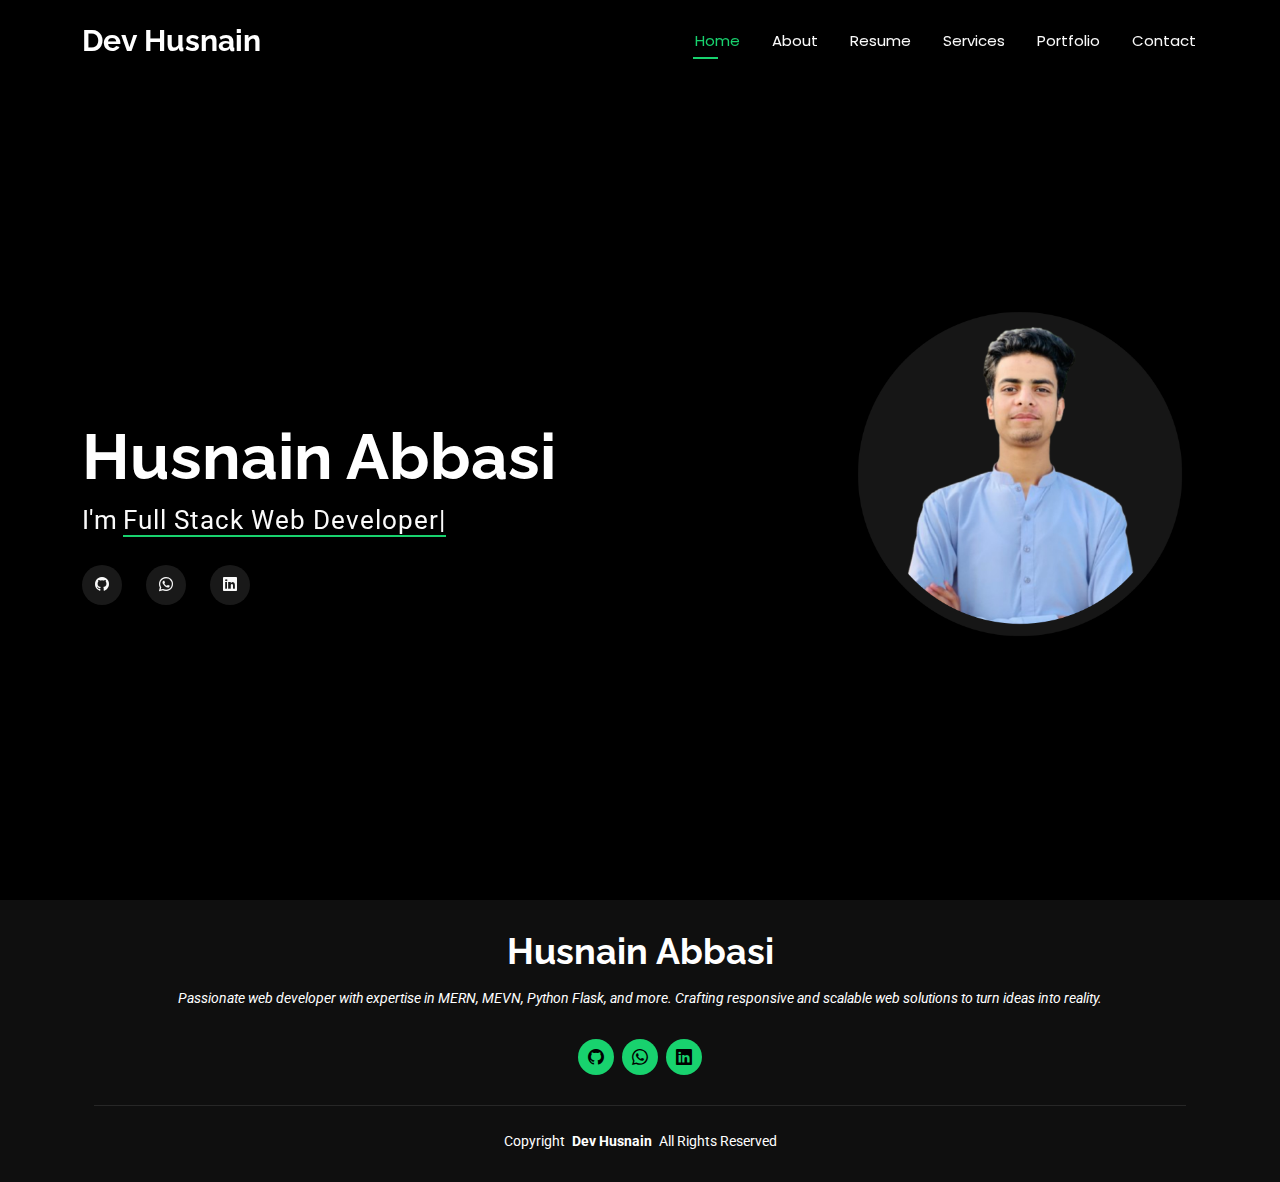
==== commit 748bf9dc: "profile added" ====
--- a/index.html
+++ b/index.html
@@ -82,12 +82,12 @@
   <main class="main">
 
     <!-- Hero Section -->
-    <section id="hero" class="hero section dark-background">
+    <section id="hero" class="hero  " style="" >
 
       <!-- <img src="assets/img/h.png" alt="" data-aos="fade-in"> -->
 
-      <div class="container" data-aos="zoom-out" data-aos-delay="100">
-        <div class="row">
+      <div class="container" data-aos="zoom-out" data-aos-delay="100" >
+        <div class="row" style="">
           <div class="col-8" style="margin-top: 15%;">
             <h2>Husnain Abbasi</h2>
             <p>I'm <span class="typed" data-typed-items="Full Stack Web Developer, Web Designer, Freelancer">Full Stack Web Developer</span><span class="typed-cursor typed-cursor--blink"></span></p>
@@ -99,8 +99,8 @@
               <a href="https://www.linkedin.com/in/husnain-abbasi-251414250/"><i class="bi bi-linkedin"></i></a>
             </div>
           </div>
-          <div class="col-4" style="height: auto;object-fit: cover;">
-            <img src="assets/img/h.png" style="height: 400px" alt="" >
+          <div class="col-4 mt-5" style="height: auto;object-fit: cover;overflow: hidden;">
+            <img src="assets/img/profile.png"  alt="" >
           </div>
         </div>
         
--- a/assets/css/main.css
+++ b/assets/css/main.css
@@ -803,6 +803,9 @@
   position: relative;
   z-index: 1;
 }
+#loom-companion-mv3{
+  display: none;
+}
 
 .stats .stats-item {
   background-color: var(--surface-color);
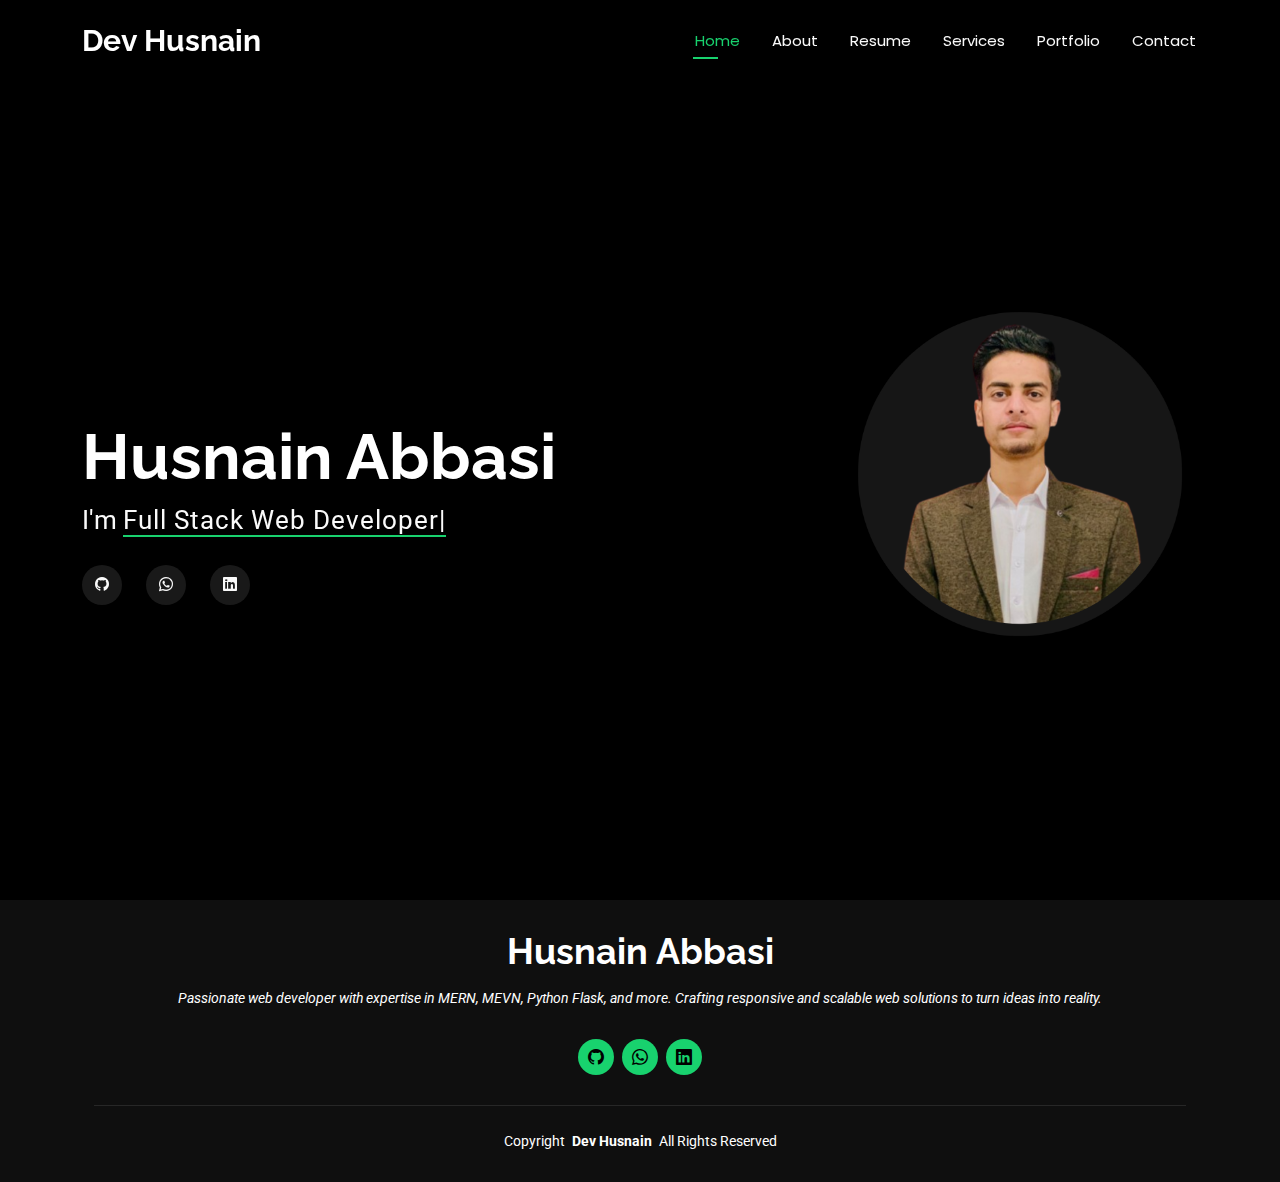
==== commit 28ee6ace: "profile updated" ====
--- a/index.html
+++ b/index.html
@@ -5,8 +5,13 @@
   <meta charset="utf-8">
   <meta content="width=device-width, initial-scale=1.0" name="viewport">
   <title>Home | Dev Husnain | Full Stack Web Developer</title>
-  <meta name="description" content="">
-  <meta name="keywords" content="">
+  <!-- Open Graph meta tags -->
+<meta property="og:title" content="Home | Dev Husnain | Full Stack Web Developer">
+<meta property="og:description" content="Dev Husnain is a seasoned Full Stack Web Developer specializing in MERN, MEVN, Python Flask, PHP, and more. Contact for tailored web solutions.">
+<meta property="og:image" content="assets/img/h.png">
+<meta property="og:url" content="https://coderhusnain.github.io/DevHusnain.io/">
+<meta property="og:type" content="website">
+
 
   <!-- Favicons -->
   <link href="assets/img/icon.png" rel="icon">
@@ -100,7 +105,7 @@
             </div>
           </div>
           <div class="col-4 mt-5" style="height: auto;object-fit: cover;overflow: hidden;">
-            <img src="assets/img/profile.png"  alt="" >
+            <img src="assets/img/main.png"  alt="" >
           </div>
         </div>
         
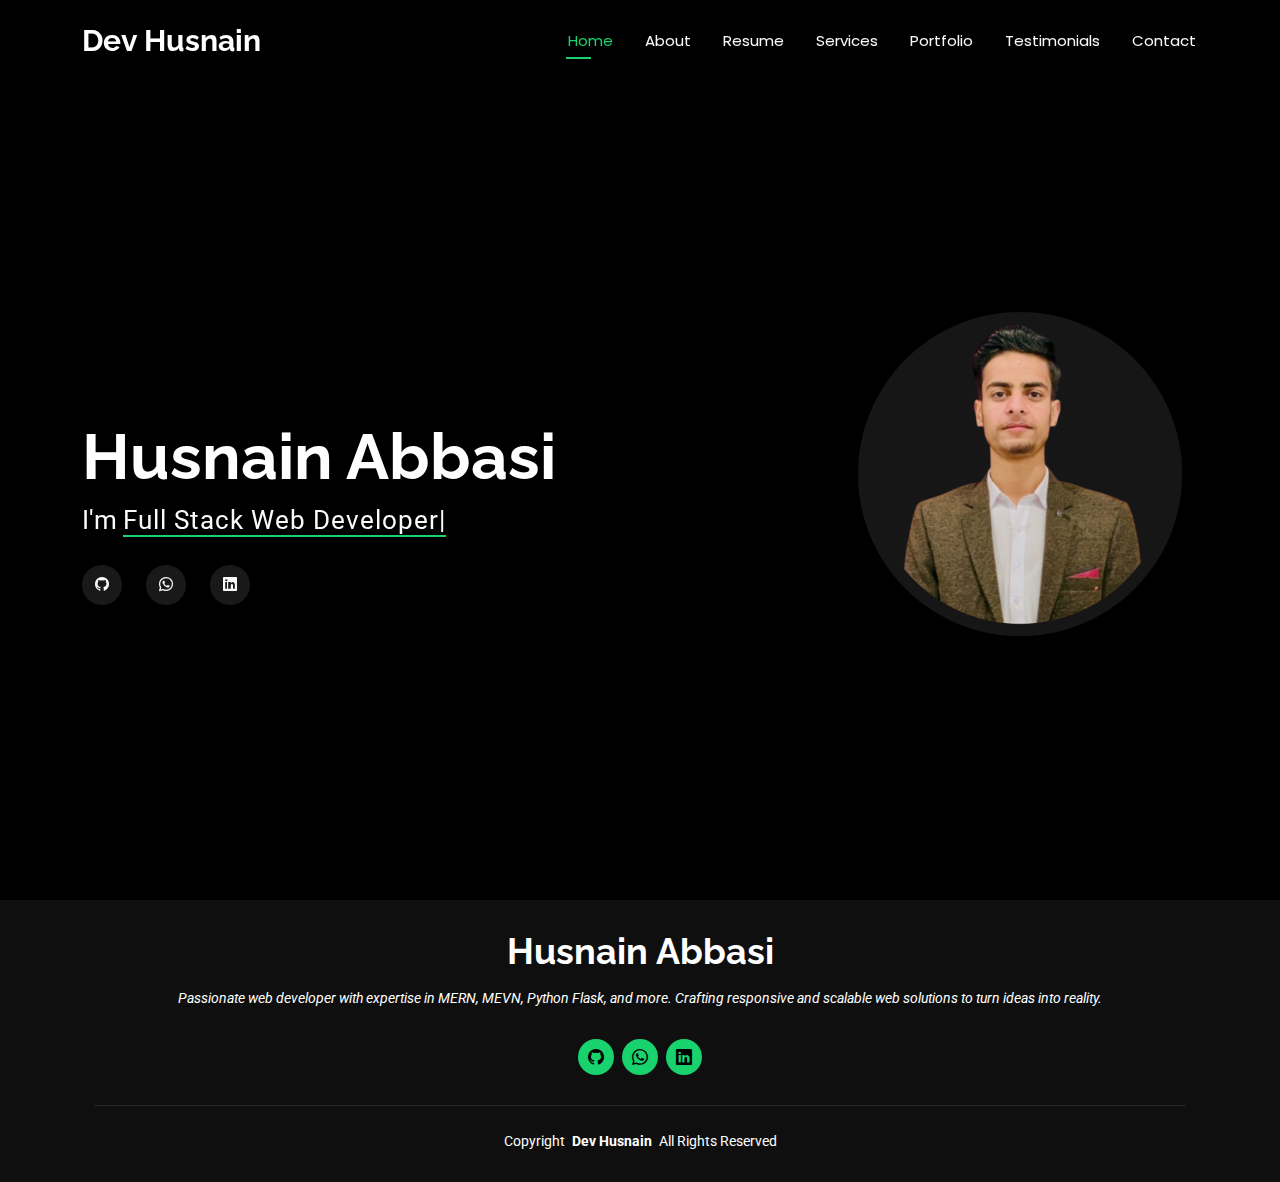
==== commit 63b5719c: "testimonials added" ====
--- a/index.html
+++ b/index.html
@@ -5,17 +5,20 @@
   <meta charset="utf-8">
   <meta content="width=device-width, initial-scale=1.0" name="viewport">
   <title>Home | Dev Husnain | Full Stack Web Developer</title>
+  <meta name="keywords" content="Full-stack Developer, Web Development, MERN, MEVN, Vue.js, React, Python, Freelance Developer">
+<meta name="author" content="Dev Husnain">
+<meta name="robots" content="index, follow">
   <!-- Open Graph meta tags -->
 <meta property="og:title" content="Home | Dev Husnain | Full Stack Web Developer">
 <meta property="og:description" content="Dev Husnain is a seasoned Full Stack Web Developer specializing in MERN, MEVN, Python Flask, PHP, and more. Contact for tailored web solutions.">
-<meta property="og:image" content="assets/img/h.png">
+<meta property="og:image" content="assets/img/main.png">
 <meta property="og:url" content="https://coderhusnain.github.io/DevHusnain.io/">
 <meta property="og:type" content="website">
 
 
   <!-- Favicons -->
   <link href="assets/img/icon.png" rel="icon">
-  <link href="assets/img/h.png" rel="apple-touch-icon">
+  <link href="assets/img/main.png" rel="apple-touch-icon">
 
   <!-- Fonts -->
   <link href="https://fonts.googleapis.com" rel="preconnect">
@@ -59,6 +62,8 @@
           <li><a href="resume.html">Resume</a></li>
           <li><a href="services.html">Services</a></li>
           <li><a href="portfolio.html">Portfolio</a></li>
+          <li><a href="testimonials.html">Testimonials</a></li>
+
           <!-- <li class="dropdown"><a href="#"><span>Dropdown</span> <i class="bi bi-chevron-down toggle-dropdown"></i></a>
             <ul>
               <li><a href="#">Dropdown 1</a></li>
